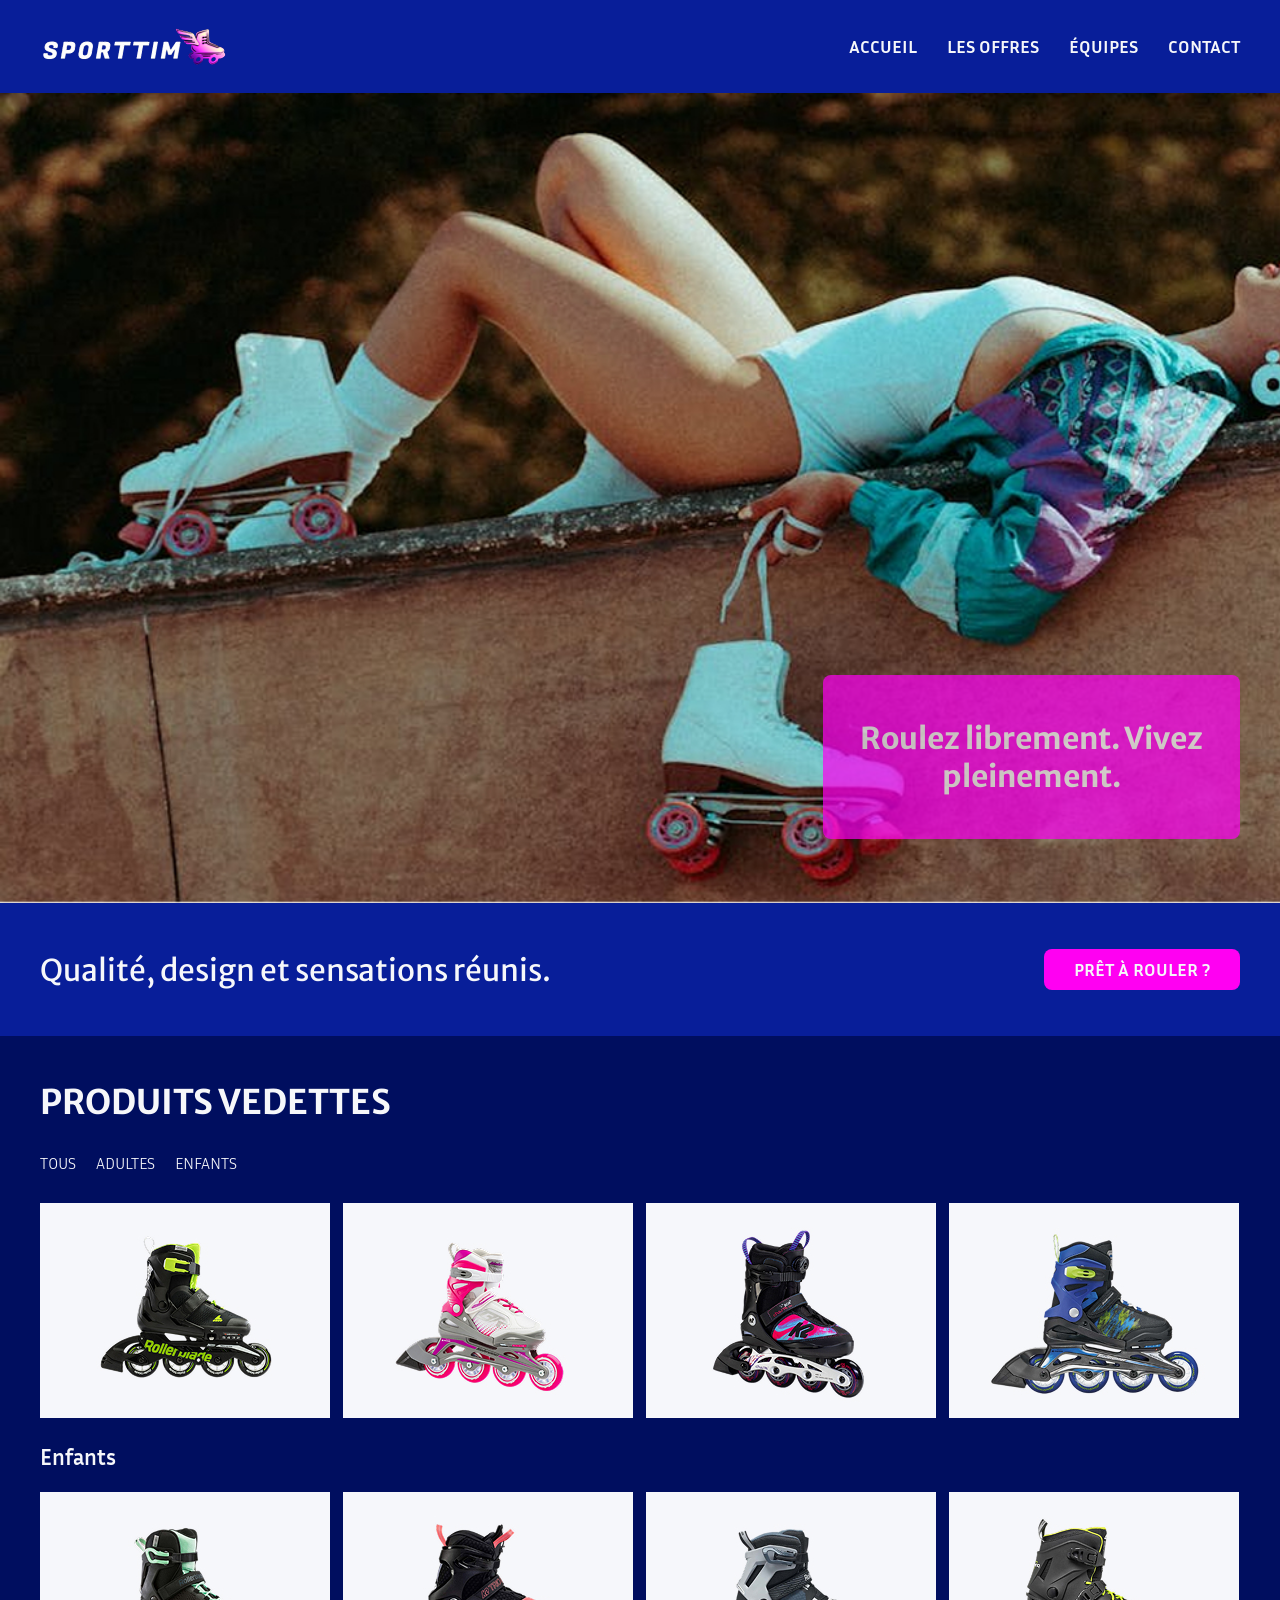
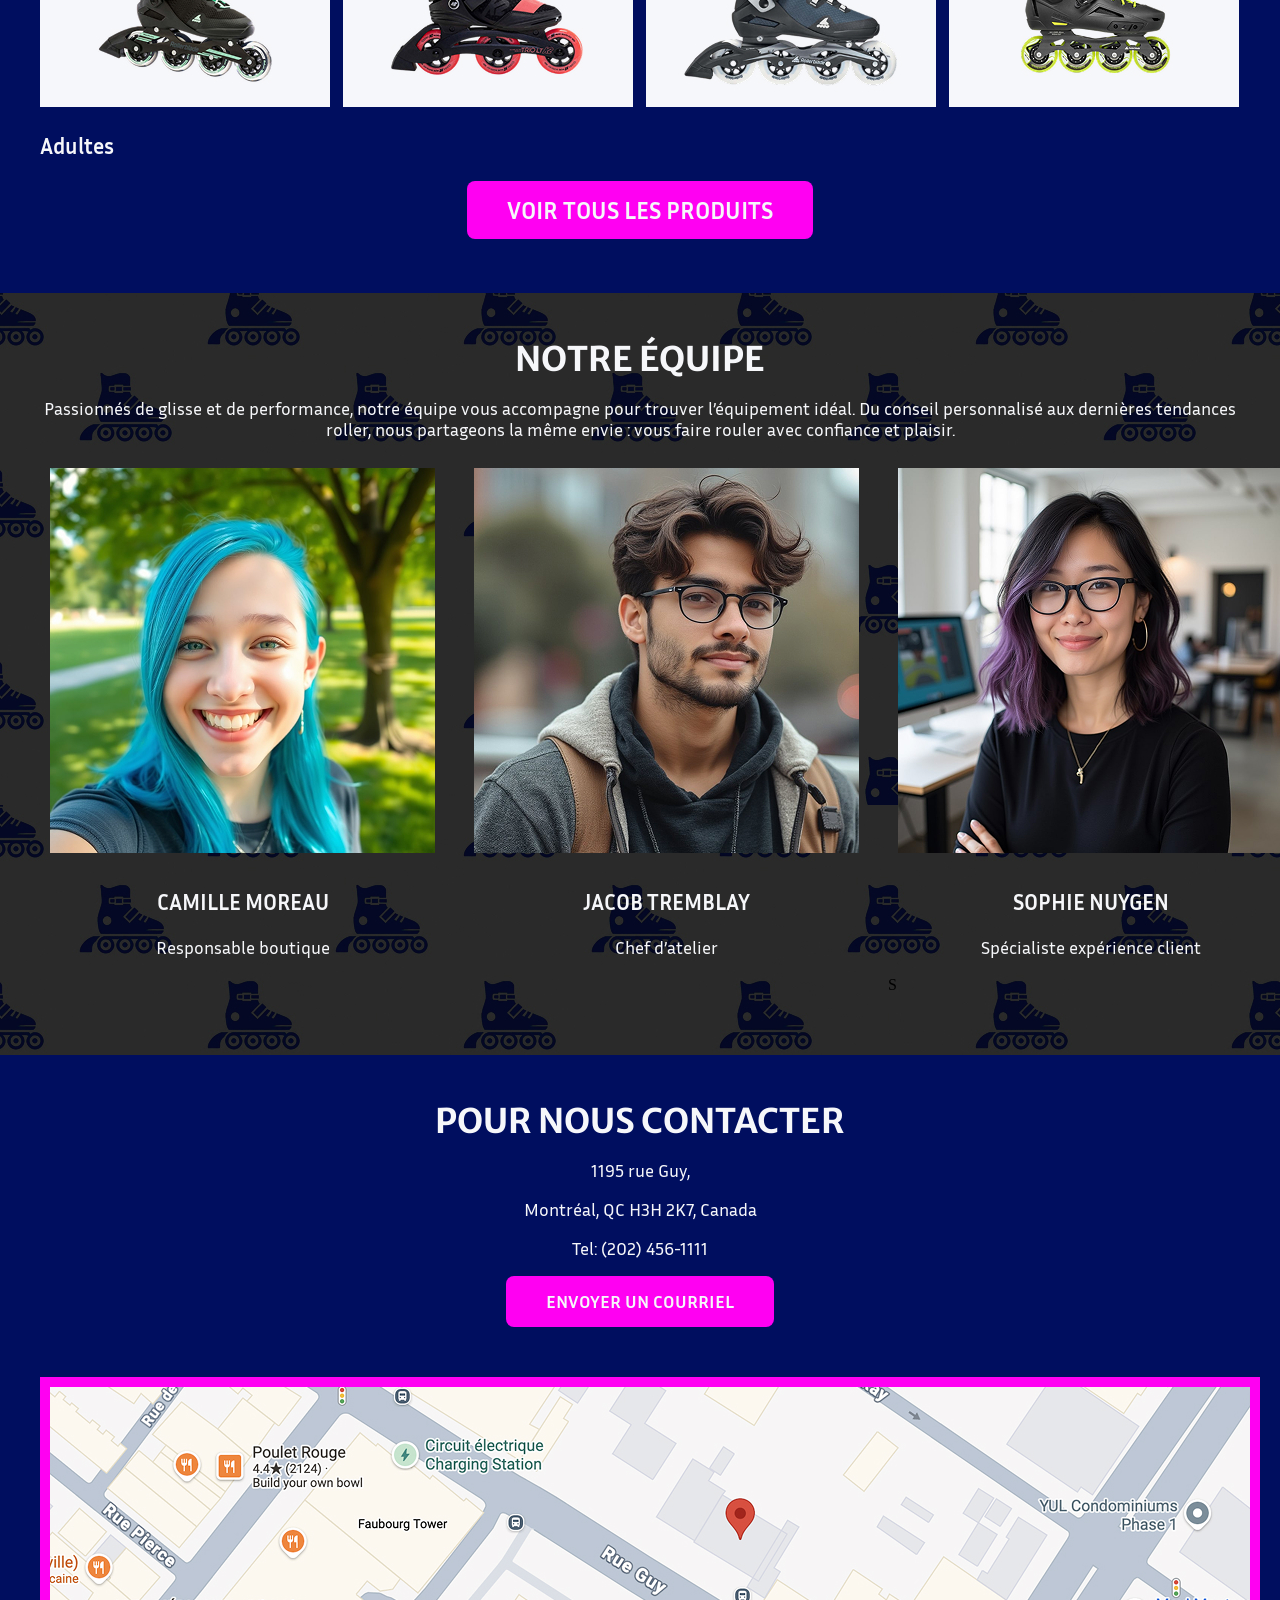
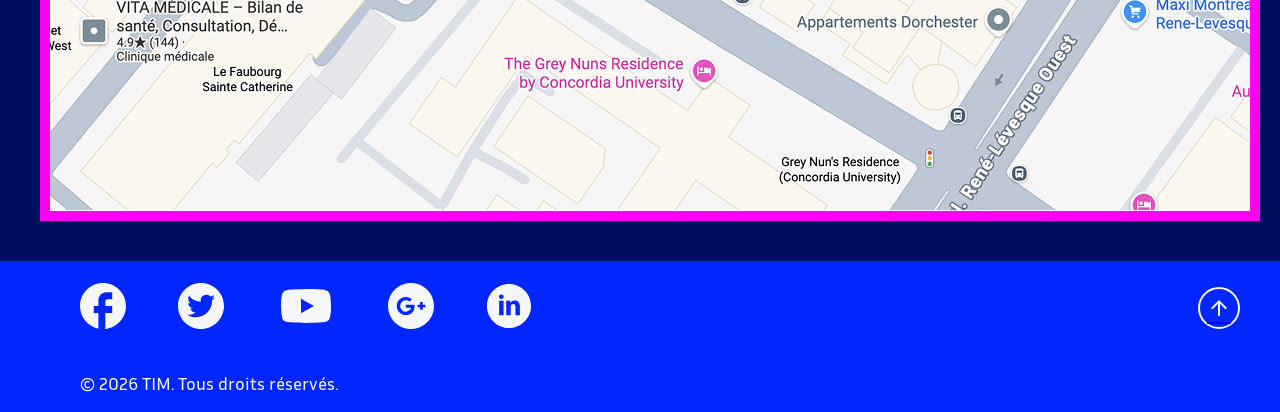
==== index.html @ 5bf5f582 "css presque fini part 2" ====
<!DOCTYPE html>
<html lang="fr">

<head>
    <meta charset="UTF-8">
    <meta name="viewport" content="width=device-width, initial-scale=1.0">
    <title>SportTim</title>
    <link rel="stylesheet" href="css/normalize.css">
    <link rel="preconnect" href="https://fonts.googleapis.com">
    <link rel="preconnect" href="https://fonts.gstatic.com" crossorigin>
    <link
        href="https://fonts.googleapis.com/css2?family=Inria+Sans:ital,wght@0,300;0,400;0,700;1,300;1,400;1,700&family=Merriweather+Sans:ital,wght@0,300..800;1,300..800&display=swap"
        rel="stylesheet">

    <link rel="stylesheet"
        href="https://fonts.googleapis.com/css2?family=Material+Symbols+Outlined:opsz,wght,FILL,GRAD@24,400,0,0" />
    <link rel="stylesheet" href="css/messtyles.css">
</head>

<body>
    <header class="header">
        <div class="wrapper">
            <img src="images/logo.png" alt="logo SportTim">
            <nav class="nav">
                <ul class="menu">
                    <li><a href="#">ACCUEIL</a></li>
                    <li><a href="#">LES OFFRES</a></li>
                    <li><a href="#">ÉQUIPES</a></li>
                    <li><a href="#">CONTACT</a></li>
                </ul>
            </nav>
        </div>
    </header>

    <section class="hero" id="haut">
        <div class="wrapper">
            <div class="boite">
                <h1>Roulez librement. Vivez pleinement.</h1>
            </div>
        </div>
    </section>

    <section class="accroche">
        <div class="wrapper">
            <p>Qualité, design et sensations réunis.</p>
            <a href="#" class="cta">Prêt à rouler ?</a>
        </div>
    </section>

    <section class="produits" id="produits">
        <div class="wrapper">
            <h2>Produits vedettes</h2>
            <div class="sections">
                <a href="#produits" class="section">TOUS</a>
                <a href="#adultes" class="section">ADULTES</a>
                <a href="#enfants" class="section">ENFANTS</a>
            </div>

            <div class="enfants" id="enfants">
                <article class="card"><img src="images/patin1.jpg" alt=""></article>
                <article class="card"><img src="images/patin2.jpg" alt=""></article>
                <article class="card"><img src="images/patin3.jpg" alt=""></article>
                <article class="card"><img src="images/patin4.jpg" alt=""></article>
            </div>
            <h3>Enfants</h3>
            <div class="adultes" id="adultes">
                <article class="card"><img src="images/patin5.jpg" alt=""></article>
                <article class="card"><img src="images/patin6.jpg" alt=""></article>
                <article class="card"><img src="images/patin7.jpg" alt=""></article>
                <article class="card"><img src="images/patin8.jpg" alt=""></article>
            </div>
            <h3>Adultes</h3>
            <div class="voir">
                <a href="#" class="cta">Voir tous les produits</a>
            </div>
        </div>
    </section>

    <section class="equipe">
        <div class="wrapper">
            <h2>NOTRE ÉQUIPE</h2>
            <p>Passionnés de glisse et de performance, notre équipe vous accompagne pour trouver l’équipement idéal. Du
                conseil personnalisé aux dernières tendances roller, nous partageons la même envie : vous faire rouler
                avec
                confiance et plaisir.</p>
            <div class="images">
                <article class="image"><img src="images/camille.jpg" alt="Image de Camille">
                    <h3>Camille Moreau</h3>
                    <p>Responsable boutique</p>
                </article>
                <article class="image"><img src="images/jacob.jpg" alt="Image Jacob">
                    <h3>JACOB TREMBLAY</h3>
                    <p>Chef d’atelier</p>
                </article>
                <article class="image"><img src="images/sophie.jpg" alt="image sophie">
                    <h3>SOPHIE NUYGEN</h3>
                    <p>Spécialiste expérience client</p>S
                </article>
            </div>
        </div>
    </section>

    <section class="contact">
        <div class="wrapper">
            <h2>POUR NOUS CONTACTER</h2>
            <p>1195 rue Guy,</p>
            <p>Montréal, QC H3H 2K7, Canada</p>
            <p>Tel: (202) 456-1111</p>
            <div class="courriel"><a href="#" class="cta">ENVOYER UN COURRIEL</a></div>
            <img src="images/map.jpg" alt="localisation du magasin">
        </div>
    </section>

    <footer class="footer">
        <div class="wrapper">
            <div class="contenu">
                <ul class="socials">
                    <li><a href=""><img src="images/facebook.svg" alt="Logo facebook"></a></li>
                    <li><a href=""><img src="images/twitter.svg" alt="Logo youtube"></a></li>
                    <li><a href=""><img src="images/youtube.svg" alt="Logo twitter"></a></li>
                    <li><a href=""><img src="images/google+.svg" alt="Logo google+"></a></li>
                    <li><a href=""><img src="images/linkedin.svg" alt="Logo linkedins"></a></li>
                </ul>
                <a href="#haut"><span class="material-symbols-outlined">
                        arrow_upward
                    </span></a>
            </div>
            <p>© 2026 TIM. Tous droits réservés.</p>
        </div>
    </footer>
</body>

</html>
---- css/messtyles.css ----
/*GÉNÉRIQUE*/
html {
    box-sizing: border-box;
}

*,
*:before,
*:after {
    box-sizing: inherit;
}

html {
    scroll-behavior: smooth;
}

/*BASE*/

.wrapper {
    max-width: 1200px;
    margin: 0 auto;
}

body {
    margin: 0px;
    padding: 0px;
}


/*ELEMENTS*/

h2 {
    font: bold 2.12rem "Merriweather Sans", sans-serif;
    font-optical-sizing: auto;
    text-transform: uppercase;
    color: #F6F7FA;
    margin: 0px;
}

.cta {
    background-color: #FF00F2;
    color: #F6F7FA;
    text-decoration: none;
    font: bold 1.12rem "Inria Sans", sans-serif;
    text-transform: uppercase;

}

.cta:hover {
    background-color: #F6F7FA;
    color: #FF00F2;

}

/*SECTIONS*/

/*Header*/

.header {
    background-color: #081E99;
    padding: 20px 0;
}

.header .wrapper {
    display: flex;
    align-items: center;
    justify-content: space-between;
}


.menu {
    display: flex;
    list-style: none;
    justify-content: center;
    align-items: center;
    gap: 30px;
}

.menu a {
    text-decoration: none;
    color: #F6F7FA;
    font: bold 1.12rem "Inria Sans", sans-serif;
}

.menu a:hover {
    color: #FF00F2;
}


/*Hero*/

.hero {
    height: 810px;
    background: url(../images/hero.jpg) no-repeat;
    background-size: cover;
    margin: 0;
}

.hero .wrapper {
    height: 810px;
    display: flex;
    justify-content: flex-end;
    align-items: flex-end;
}

.boite {
    background-color: #FF00F2;
    opacity: 70%;
    width: 417px;
    height: 164px;
    border-radius: 8px;
    display: flex;
    align-items: center;
    justify-content: center;
    text-align: center;
    margin-bottom: 64px;
}

.boite h1 {
    color: #F6F7FA;
    font: bold 1.88rem "Merriweather Sans", sans-serif;

}

/*accroche*/

.accroche {
    background-color: #081E99;
    height: 132.47px;
}

.accroche .wrapper {
    height: 132.47px;
    display: flex;
    justify-content: space-between;
    align-items: center;
}

.accroche p {
    margin: 0;
    font: normal 1.88rem "Merriweather Sans", sans-serif;
    color: #F6F7FA;
}

.accroche .cta {
    padding: 10px 30px;
    border-radius: 8px;
}


/*Produits*/

.produits {
    background-color: #000E5F;
    height: 857px;
}

.produits h2 {
    padding-top: 45px;
    padding-bottom: 30px;
}

.enfants {
    display: flex;
    gap: 13px;
}

.adultes {
    display: flex;
    gap: 13px;
}

.produits h3 {
    font: bold 1.37rem "Inria Sans", sans-serif;
    color: #F6F7FA;
}

.produits .cta {
    font-size: 1.5rem;
    padding: 15px 40px;
    border-radius: 8px;
}

.voir {
    display: flex;
    align-items: center;
    justify-content: center;
}

.section {
    text-decoration: none;
    font: lighter 1rem "Inria Sans", sans-serif;
    color: #F6F7FA;
}

.section:hover {
    color: #FF00F2;
}

.sections{
    padding-bottom: 30px;
    display: flex;
    gap: 20px;
}

/*Équipe*/

.equipe {
    height: 762px;
    background: url(../images/equipe.jpg) no-repeat;
    background-size: cover;
}

.equipe h2 {
    text-align: center;
    padding-top: 45px;
}

.equipe p {
    font: normal 1.12rem "Inria Sans", sans-serif;
    color: #F6F7FA;
    text-align: center;
}


.images {
    display: flex;
    gap: 19px;
}

.images img {
    border: solid 10px transparent;
}

.images img:hover {
    border: solid 10px #FF00F2;
}

.equipe h3 {
    font: bold 1.37rem "Inria Sans", sans-serif;
    text-transform: uppercase;
    color: #F6F7FA;
    text-align: center;
}


/*Contact*/
.contact {
    background-color: #000E5F;
    height: 806.33px;
}

.contact h2 {
    text-align: center;
    padding-top: 45px;
}

.contact p {
    text-align: center;
    font: normal 1.12rem "Inria Sans", sans-serif;
    color: #F6F7FA;
}

.contact .cta {
    padding: 15px 40px;
    border-radius: 8px;
    margin-bottom: 50px;
}

.courriel {
    display: flex;
    justify-content: center;
}

.contact img {
    border: solid 10px #FF00F2;
}

/*Footer*/

.footer {
    background-color: #0026FF;
}

.footer .socials {
    display: flex;
    justify-content: flex-start;
    align-items: center;
    gap: 52px;
    list-style: none;
}

.contenu {
    display: flex;
    justify-content: space-between;
    align-items: center;
}

.contenu span {
    width: 42px;
    height: 42px;
    border: solid 2px #F6F7FA;
    border-radius: 100%;
    display: flex;
    align-self: center;
    justify-content: center;
    align-items: center;
    color: #F6F7FA;

}

.contenu span:hover {
    color: #FF00F2;
    border: solid 2px #FF00F2;
}

.footer .wrapper {
    display: flex;
    flex-direction: column;
}

.footer p {
    font: normal 1.12rem "Inria Sans", sans-serif;
    color: #F6F7FA;
    padding-left: 40px;
}
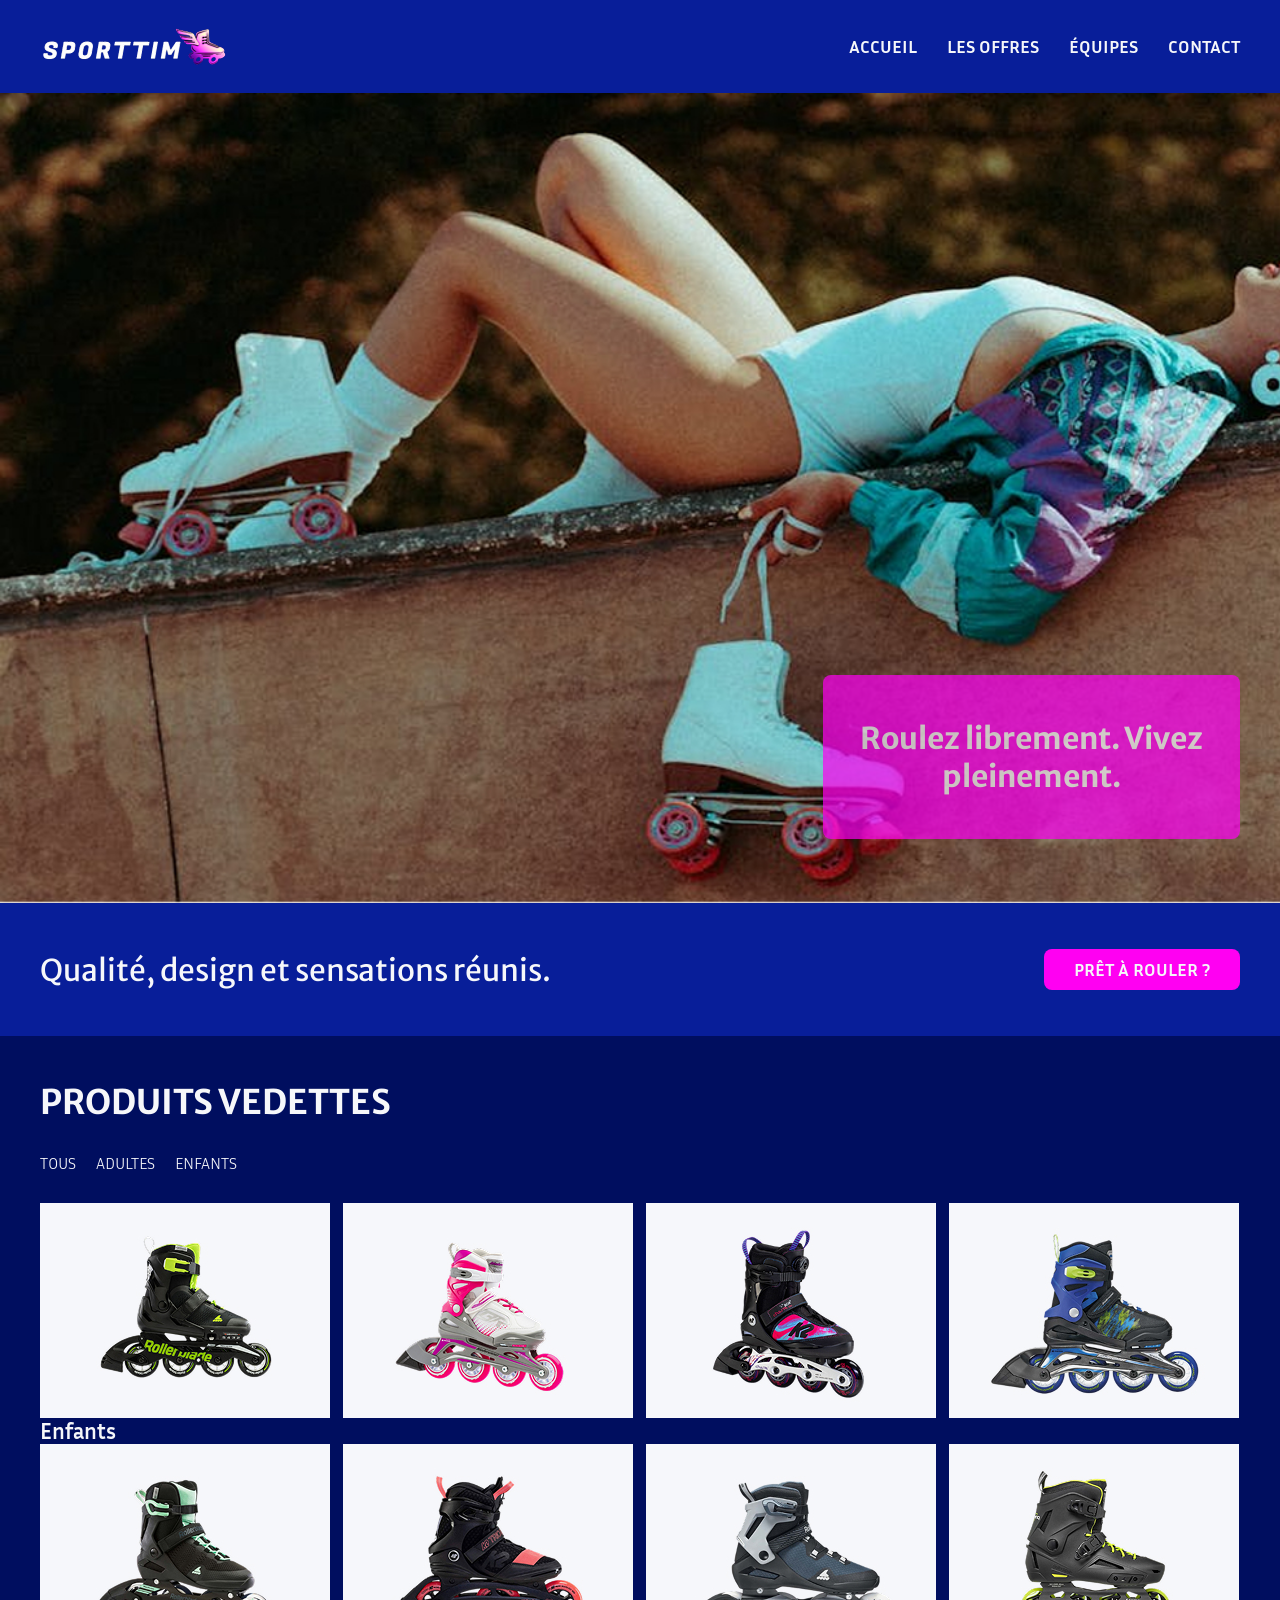
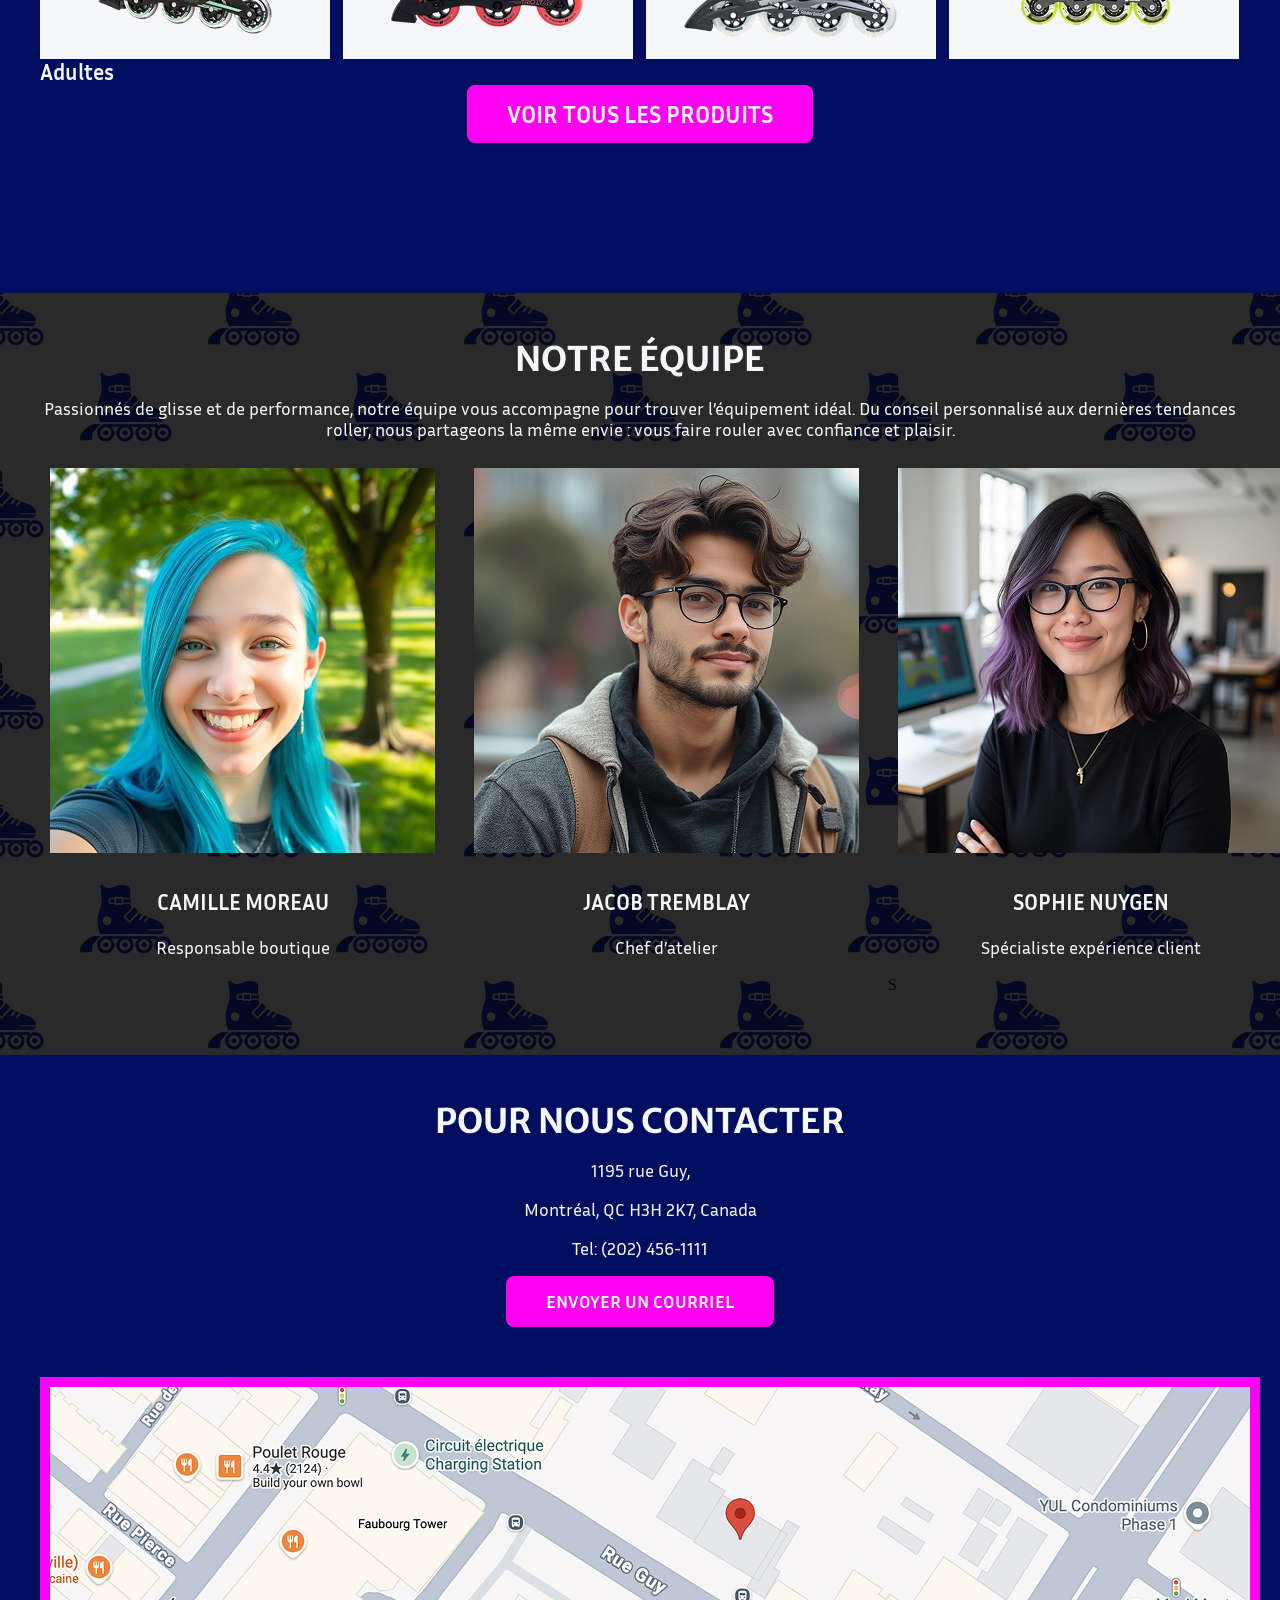
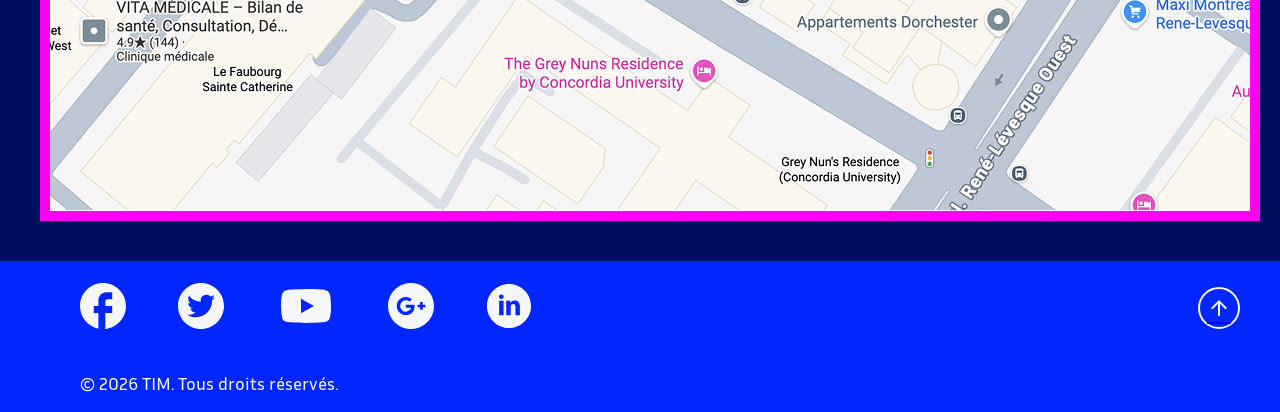
==== commit bdf0b99d: "hover cards" ====
--- a/index.html
+++ b/index.html
@@ -57,17 +57,74 @@
             </div>
 
             <div class="enfants" id="enfants">
-                <article class="card"><img src="images/patin1.jpg" alt=""></article>
-                <article class="card"><img src="images/patin2.jpg" alt=""></article>
-                <article class="card"><img src="images/patin3.jpg" alt=""></article>
-                <article class="card"><img src="images/patin4.jpg" alt=""></article>
+                <a href="ficheproduit.html">
+                    <article class="card"><img src="images/patin1.jpg" alt="">
+                        <div class="card-content">
+                            <h3>Microblade - Junior</h3>
+                            <p> Des rollers junior confortables et stables.</p>
+                            <p>199,99 $</p>
+                        </div>
+                    </article>
+                </a>
+                <article class="card"><a href="ficheproduit.html"><img src="images/patin2.jpg" alt="">
+                        <div class="card-content">
+                            <h3>Phoenix - Junior</h3>
+                            <p> Des rollers colorés et légers.</p>
+                            <p>99,99 $</p>
+                        </div>
+                    </a>
+                </article>
+                <article class="card"><a href="ficheproduit.html"><img src="images/patin3.jpg" alt="">
+                        <div class="card-content">
+                            <h3>Charm BOA - Junior</h3>
+                            <p> Des rollers confortables et faciles à ajuster.</p>
+                            <p>199,99 $</p>
+                        </div>
+                    </a>
+                </article>
+                <article class="card"><img src="images/patin4.jpg" alt=""><a href="ficheproduit.html">
+                        <div class="card-content">
+                            <h3>Phoenix - Junior</h3>
+                            <p> Des rollers robustes et amusants.</p>
+                            <p>99,99 $</p>
+                        </div>
+                    </a>
+                </article>
             </div>
             <h3>Enfants</h3>
             <div class="adultes" id="adultes">
-                <article class="card"><img src="images/patin5.jpg" alt=""></article>
-                <article class="card"><img src="images/patin6.jpg" alt=""></article>
-                <article class="card"><img src="images/patin7.jpg" alt=""></article>
-                <article class="card"><img src="images/patin8.jpg" alt=""></article>
+                <article class="card"><a href="ficheproduit.html"><img src="images/patin5.jpg" alt="">
+                        <div class="card-content">
+                            <h3>Spark 84 - Femme</h3>
+                            <p> Équilibre entre confort et performance.</p>
+                            <p>174,99$</p>
+                        </div>
+                    </a>
+                </article>
+                <article class="card"><a href="ficheproduit.html"><img src="images/patin6.jpg" alt="">
+                        <div class="card-content">
+                            <h3>Trio LT 100 - Femme</h3>
+                            <p>Des rollers fitness performants.</p>
+                            <p>279,99 $</p>
+                        </div>
+                    </a>
+                </article>
+                <article class="card"><a href="ficheproduit.html"><img src="images/patin7.jpg" alt="">
+                        <div class="card-content">
+                            <h3>Macroblade 90 - Homme</h3>
+                            <p>Idéals pour le fitness et les longues sorties.</p>
+                            <p>229,99 $</p>
+                        </div>
+                    </a>
+                </article>
+                <article class="card"><a href="ficheproduit.html"><img src="images/patin8.jpg" alt="">
+                        <div class="card-content">
+                            <h3>Lightning 80 - Homme</h3>
+                            <p>Des rollers urbains réactifs et confortables.</p>
+                            <p>269,99 $</p>
+                        </div>
+                    </a>
+                </article>
             </div>
             <h3>Adultes</h3>
             <div class="voir">
--- a/css/messtyles.css
+++ b/css/messtyles.css
@@ -172,6 +172,7 @@
 .produits h3 {
     font: bold 1.37rem "Inria Sans", sans-serif;
     color: #F6F7FA;
+    margin: 0;
 }
 
 .produits .cta {
@@ -202,6 +203,47 @@
     gap: 20px;
 }
 
+.card{
+    position: relative;
+    overflow: hidden;
+
+}
+.card-content p {
+    color: #F6F7FA;
+    font: normal 0.87rem "Inria Sans", sans-serif;
+    margin: 0;
+
+}
+
+.card img {
+    display: block;
+}
+
+.card:hover .card-content{
+    transform: translateY(0%);
+}
+
+.card-content{
+    text-align: center;
+    position: absolute;
+    top: 0;
+    left: 0;
+    background-color: rgba(0, 0, 0, 0.8);    
+    width: 100%;
+    height: 100%;
+    display: flex;
+    flex-direction: column;
+    align-items: center;
+    justify-content: center;
+    gap: 5px;
+
+    transition: all .4s ease-out;
+
+    transform: translateY(100%);
+}
+
+
+
 /*Équipe*/
 
 .equipe {
@@ -288,6 +330,7 @@
     gap: 52px;
     list-style: none;
 }
+
 
 .contenu {
     display: flex;
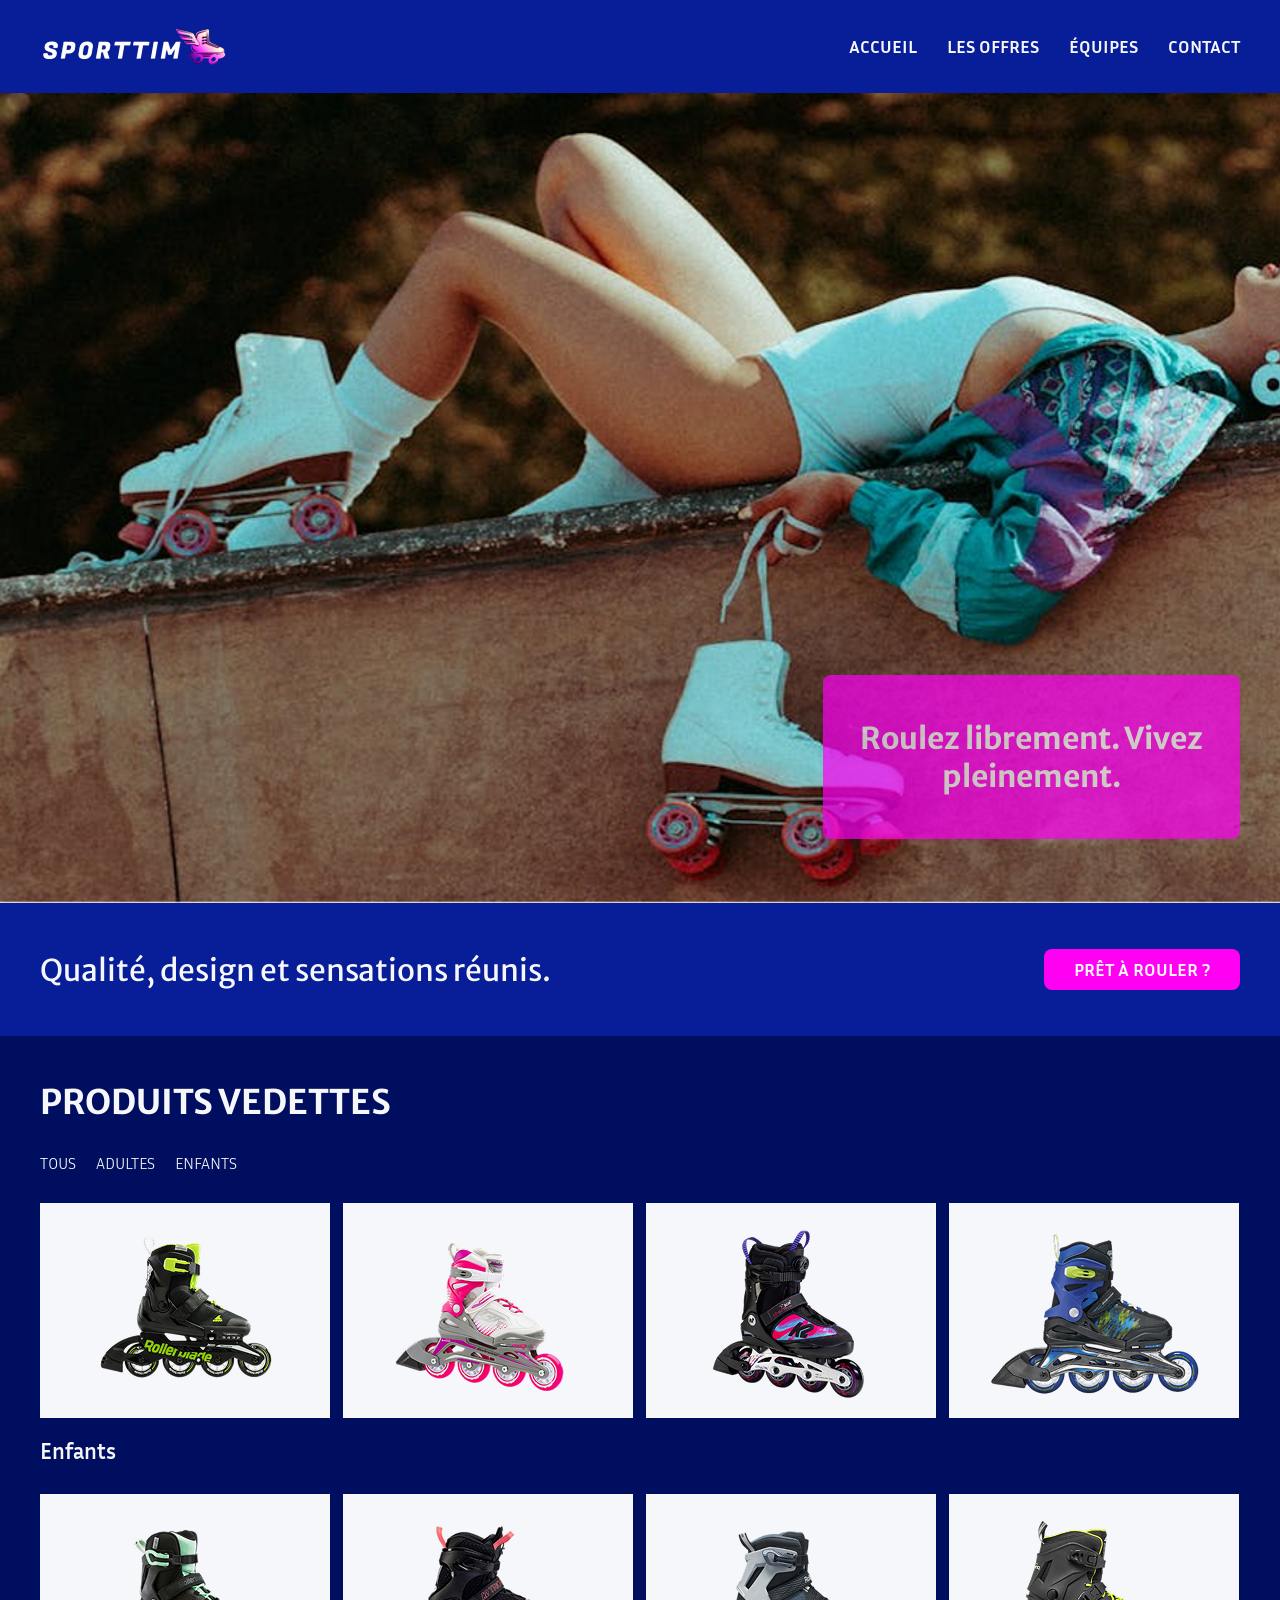
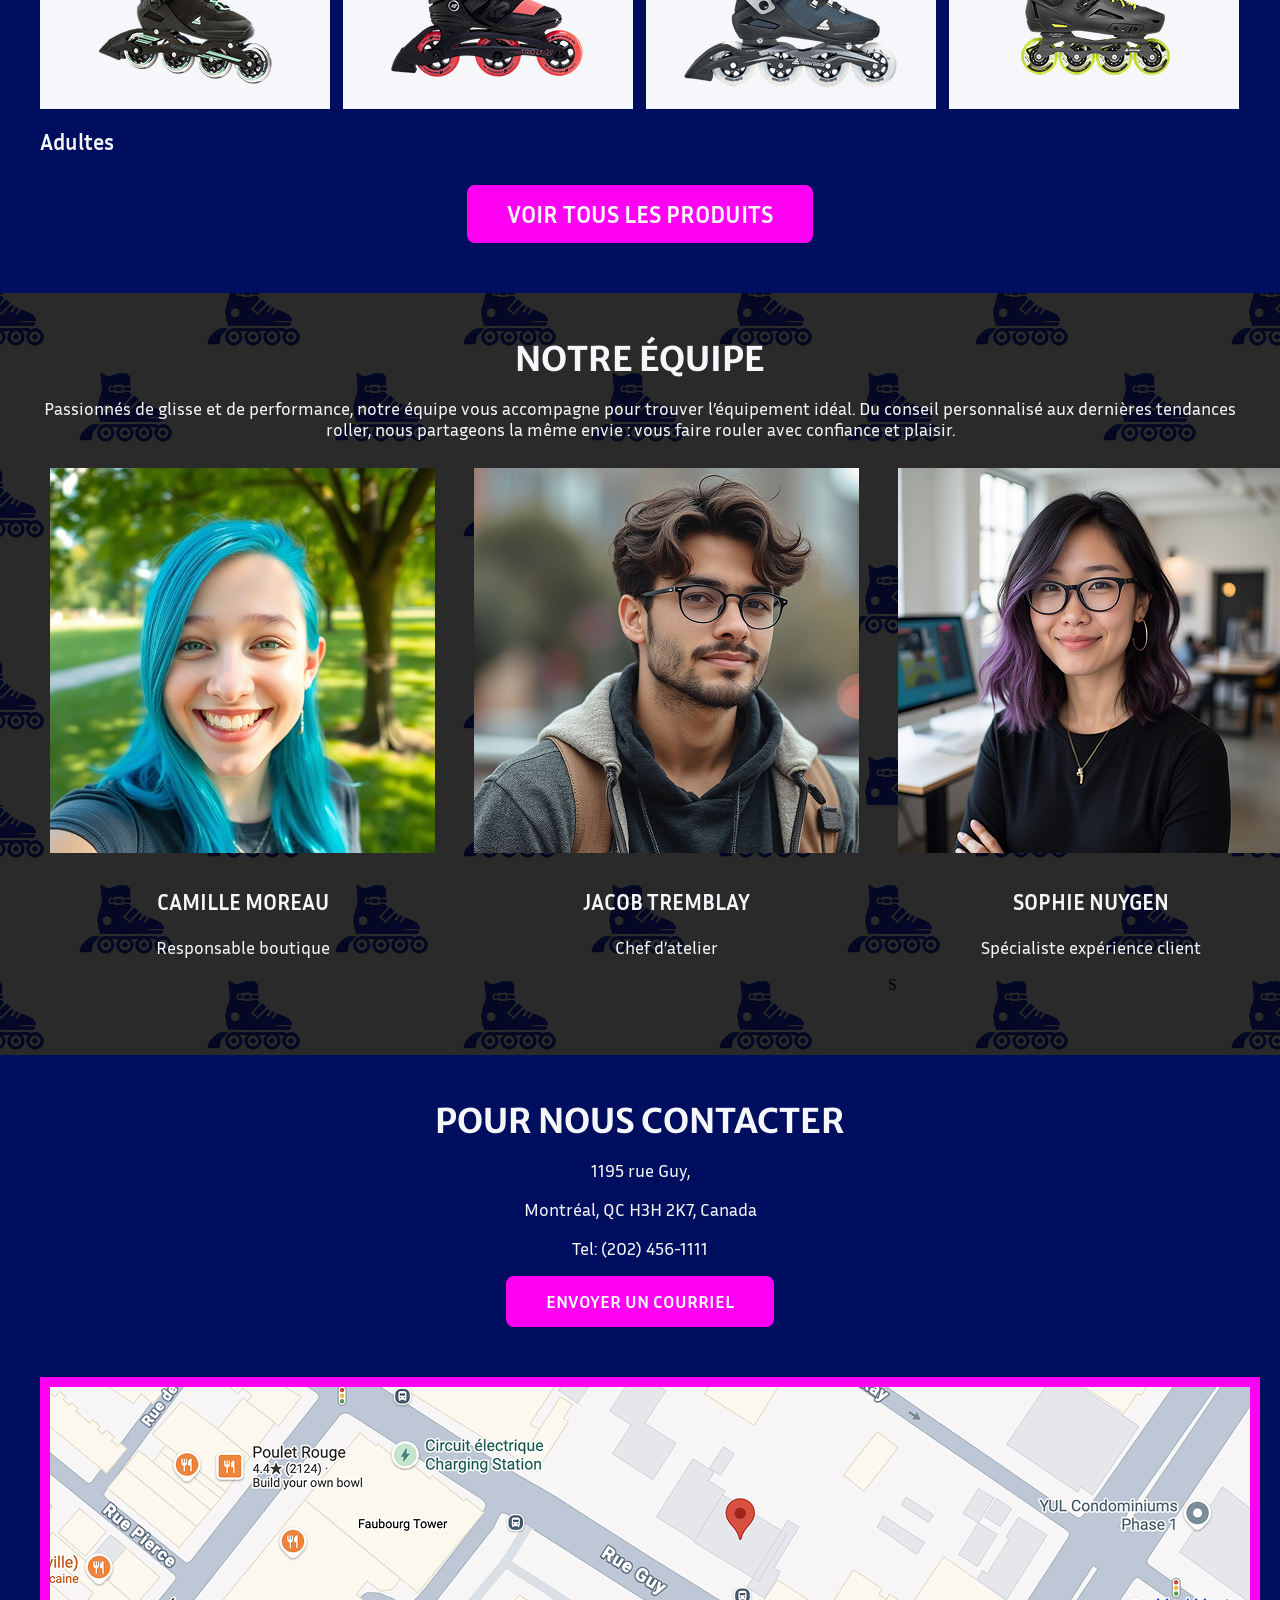
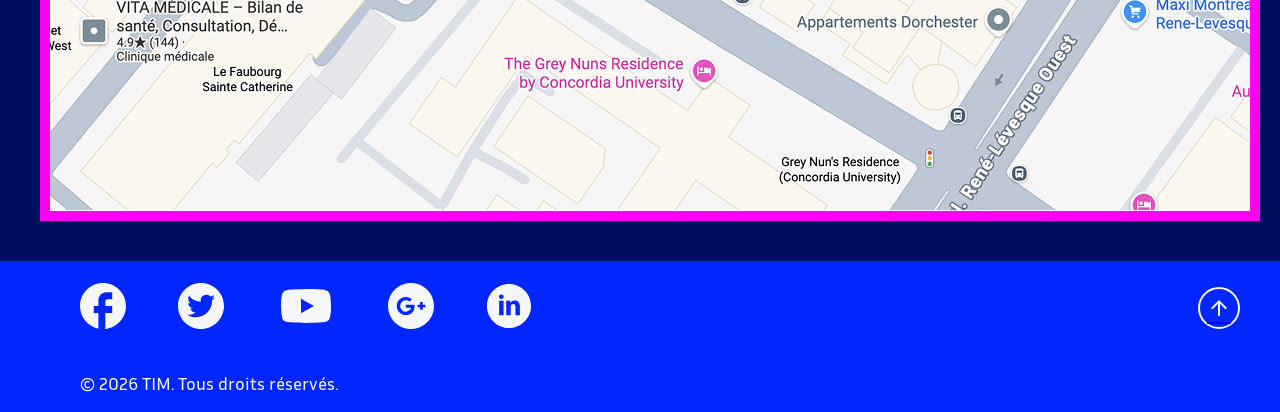
==== commit 901df76d: "liens et ajustement" ====
--- a/index.html
+++ b/index.html
@@ -18,21 +18,21 @@
 </head>
 
 <body>
-    <header class="header">
+    <header class="header"id="haut">
         <div class="wrapper">
             <img src="images/logo.png" alt="logo SportTim">
             <nav class="nav">
                 <ul class="menu">
-                    <li><a href="#">ACCUEIL</a></li>
-                    <li><a href="#">LES OFFRES</a></li>
-                    <li><a href="#">ÉQUIPES</a></li>
-                    <li><a href="#">CONTACT</a></li>
+                    <li><a href="#accueil">ACCUEIL</a></li>
+                    <li><a href="#produits">LES OFFRES</a></li>
+                    <li><a href="#equipe">ÉQUIPES</a></li>
+                    <li><a href="#contact">CONTACT</a></li>
                 </ul>
             </nav>
         </div>
     </header>
 
-    <section class="hero" id="haut">
+    <section class="hero" id="accueil">
         <div class="wrapper">
             <div class="boite">
                 <h1>Roulez librement. Vivez pleinement.</h1>
@@ -43,7 +43,7 @@
     <section class="accroche">
         <div class="wrapper">
             <p>Qualité, design et sensations réunis.</p>
-            <a href="#" class="cta">Prêt à rouler ?</a>
+            <a href="#produits" class="cta">Prêt à rouler ?</a>
         </div>
     </section>
 
@@ -128,12 +128,12 @@
             </div>
             <h3>Adultes</h3>
             <div class="voir">
-                <a href="#" class="cta">Voir tous les produits</a>
+                <a href="produits.html" class="cta">Voir tous les produits</a>
             </div>
         </div>
     </section>
 
-    <section class="equipe">
+    <section class="equipe" id="equipe">
         <div class="wrapper">
             <h2>NOTRE ÉQUIPE</h2>
             <p>Passionnés de glisse et de performance, notre équipe vous accompagne pour trouver l’équipement idéal. Du
@@ -157,7 +157,7 @@
         </div>
     </section>
 
-    <section class="contact">
+    <section class="contact" id="contact">
         <div class="wrapper">
             <h2>POUR NOUS CONTACTER</h2>
             <p>1195 rue Guy,</p>
--- a/css/messtyles.css
+++ b/css/messtyles.css
@@ -172,6 +172,8 @@
 .produits h3 {
     font: bold 1.37rem "Inria Sans", sans-serif;
     color: #F6F7FA;
+    padding-top: 20px;
+    padding-bottom: 30px;
     margin: 0;
 }
 
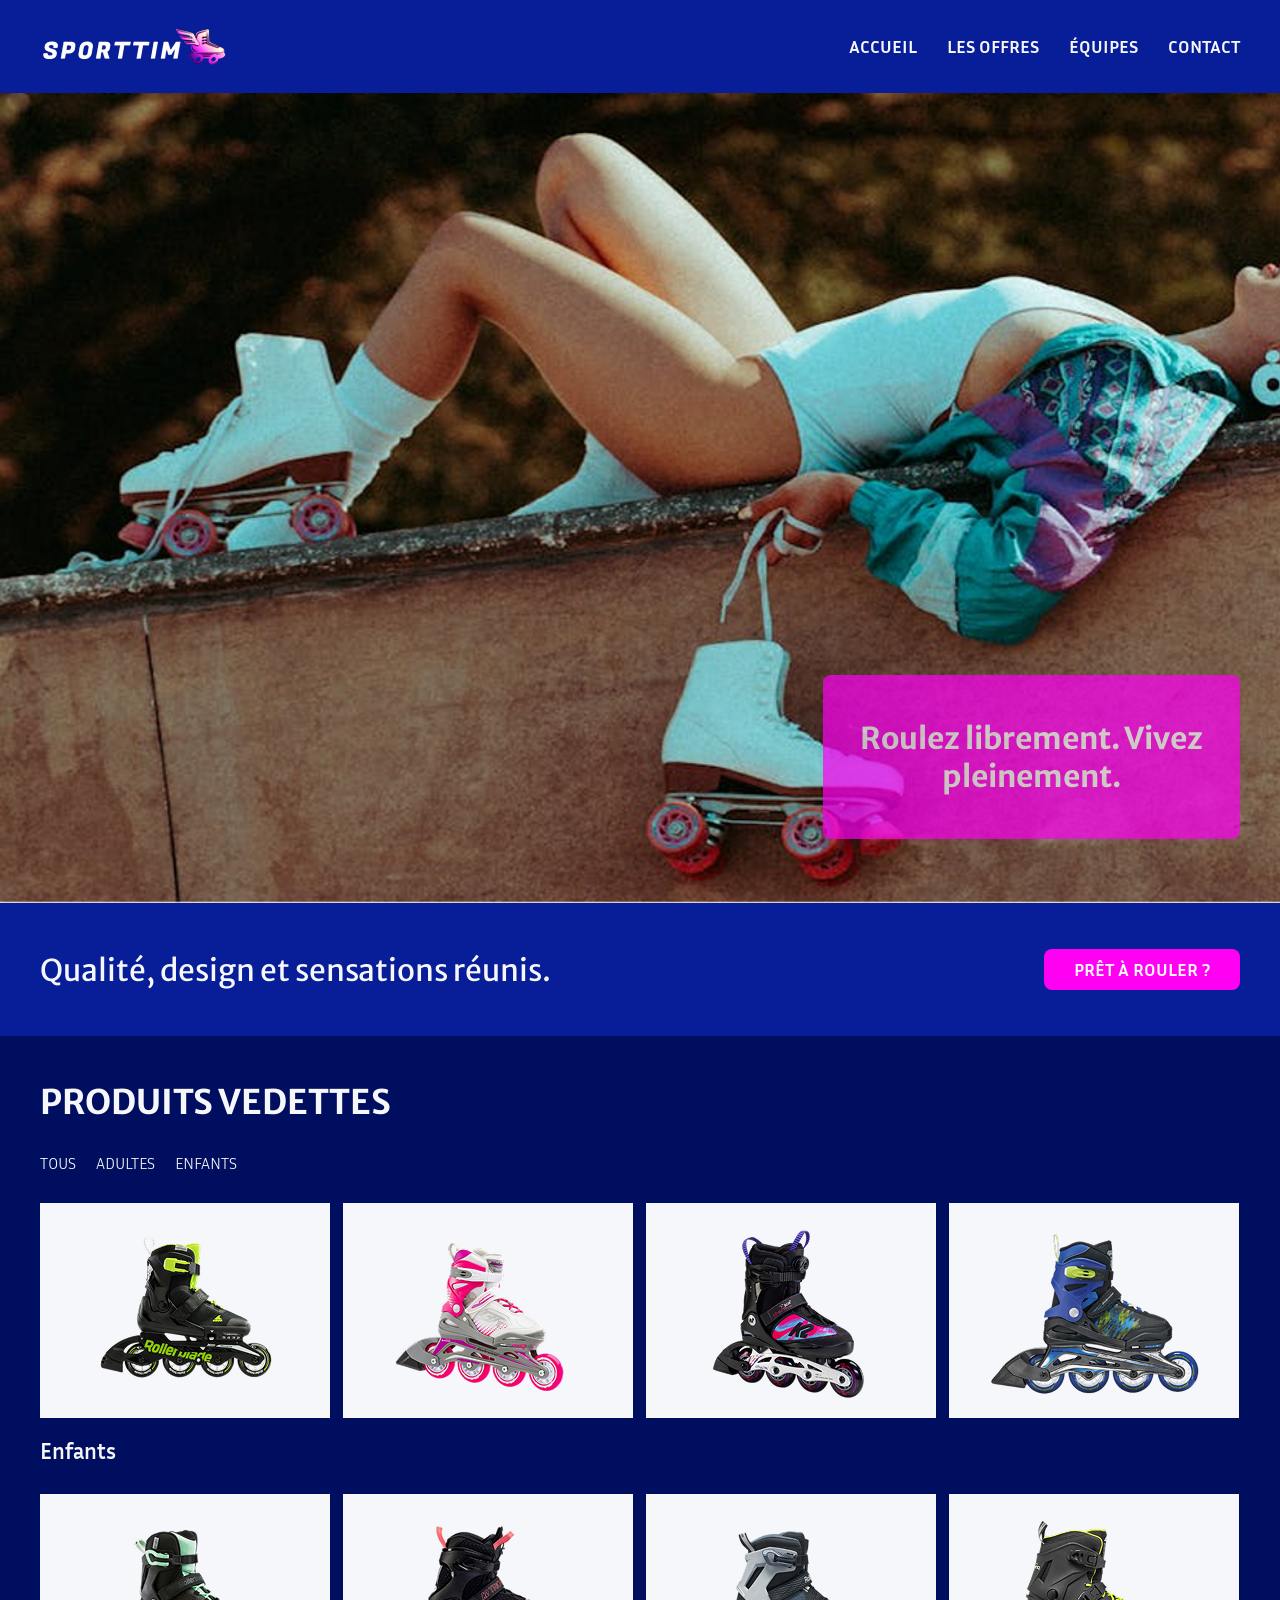
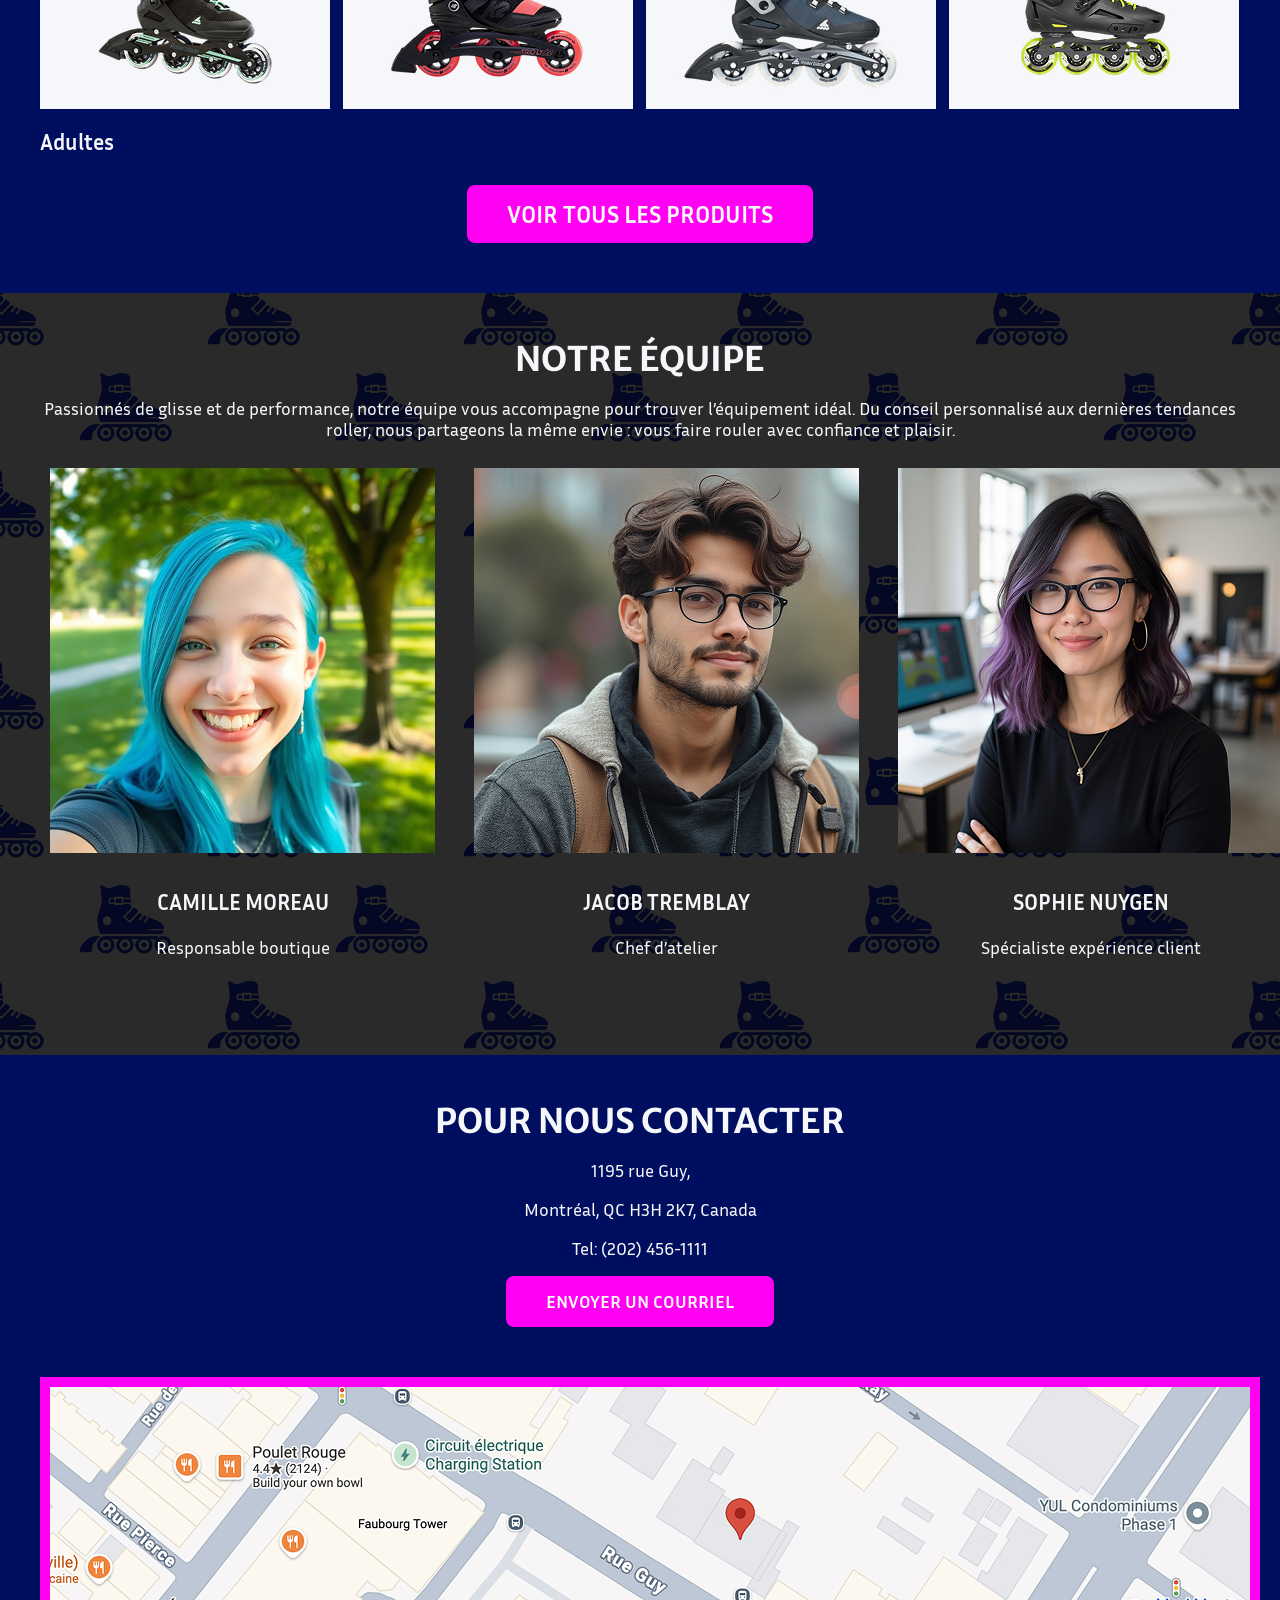
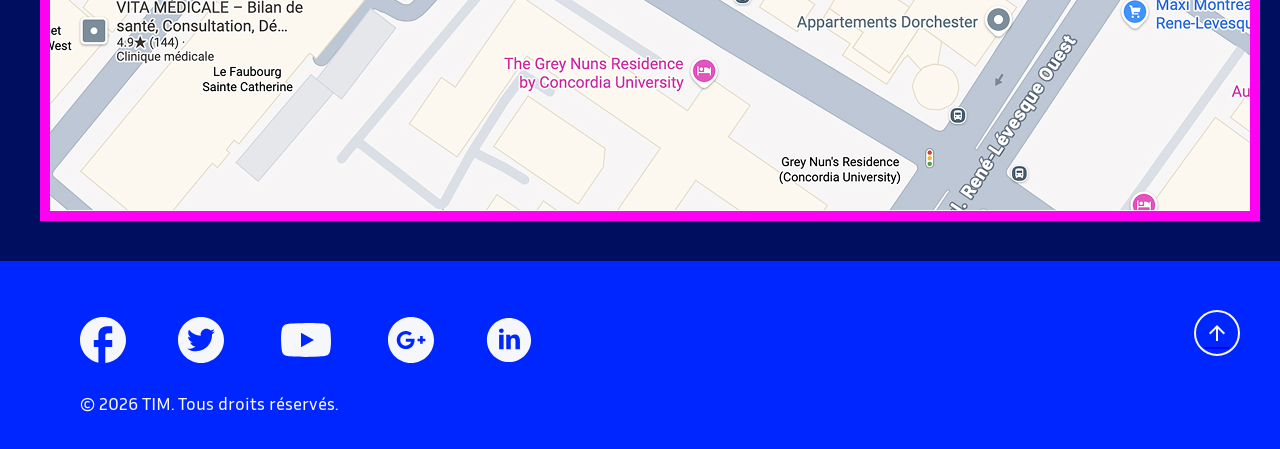
==== commit 5fc0ce42: "produits" ====
--- a/index.html
+++ b/index.html
@@ -18,7 +18,7 @@
 </head>
 
 <body>
-    <header class="header"id="haut">
+    <header class="header" id="haut">
         <div class="wrapper">
             <img src="images/logo.png" alt="logo SportTim">
             <nav class="nav">
@@ -151,7 +151,7 @@
                 </article>
                 <article class="image"><img src="images/sophie.jpg" alt="image sophie">
                     <h3>SOPHIE NUYGEN</h3>
-                    <p>Spécialiste expérience client</p>S
+                    <p>Spécialiste expérience client</p>
                 </article>
             </div>
         </div>
@@ -172,11 +172,14 @@
         <div class="wrapper">
             <div class="contenu">
                 <ul class="socials">
-                    <li><a href=""><img src="images/facebook.svg" alt="Logo facebook"></a></li>
-                    <li><a href=""><img src="images/twitter.svg" alt="Logo youtube"></a></li>
-                    <li><a href=""><img src="images/youtube.svg" alt="Logo twitter"></a></li>
-                    <li><a href=""><img src="images/google+.svg" alt="Logo google+"></a></li>
-                    <li><a href=""><img src="images/linkedin.svg" alt="Logo linkedins"></a></li>
+                    <li><a href="https://www.facebook.com/"><img src="images/facebook.svg" alt="Logo facebook"></a></li>
+                    <li><a href="https://x.com/"><img src="images/twitter.svg" alt="Logo youtube"></a></li>
+                    <li><a href="https://www.youtube.com/"><img src="images/youtube.svg" alt="Logo twitter"></a></li>
+                    <li><a href="https://workspace.google.com/products/chat/"><img src="images/google+.svg"
+                                alt="Logo google+"></a></li>
+                    <li><a
+                            href="https://www.linkedin.com/"><img
+                                src="images/linkedin.svg" alt="Logo linkedins"></a></li>
                 </ul>
                 <a href="#haut"><span class="material-symbols-outlined">
                         arrow_upward
--- a/css/messtyles.css
+++ b/css/messtyles.css
@@ -199,17 +199,18 @@
     color: #FF00F2;
 }
 
-.sections{
+.sections {
     padding-bottom: 30px;
     display: flex;
     gap: 20px;
 }
 
-.card{
+.card {
     position: relative;
     overflow: hidden;
 
 }
+
 .card-content p {
     color: #F6F7FA;
     font: normal 0.87rem "Inria Sans", sans-serif;
@@ -221,16 +222,16 @@
     display: block;
 }
 
-.card:hover .card-content{
+.card:hover .card-content {
     transform: translateY(0%);
 }
 
-.card-content{
+.card-content {
     text-align: center;
     position: absolute;
     top: 0;
     left: 0;
-    background-color: rgba(0, 0, 0, 0.8);    
+    background-color: rgba(0, 0, 0, 0.8);
     width: 100%;
     height: 100%;
     display: flex;
@@ -323,6 +324,7 @@
 
 .footer {
     background-color: #0026FF;
+    height: 188px;
 }
 
 .footer .socials {
@@ -331,6 +333,8 @@
     align-items: center;
     gap: 52px;
     list-style: none;
+    margin-top: 50px;
+    margin-bottom: 2px;
 }
 
 
@@ -341,8 +345,8 @@
 }
 
 .contenu span {
-    width: 42px;
-    height: 42px;
+    width: 46px;
+    height: 46px;
     border: solid 2px #F6F7FA;
     border-radius: 100%;
     display: flex;
@@ -350,6 +354,7 @@
     justify-content: center;
     align-items: center;
     color: #F6F7FA;
+    margin-top: 30px;
 
 }
 
@@ -367,4 +372,63 @@
     font: normal 1.12rem "Inria Sans", sans-serif;
     color: #F6F7FA;
     padding-left: 40px;
+    margin-bottom: 20px;
+}
+
+
+/*produit-vedette*/
+
+.produit-vedette {
+    padding: 70px 0;
+    background-color: #0026FF;
+}
+
+.produit-vedette .wrapper {
+    display: flex;
+    justify-content: center;
+    align-items: center;
+    gap: 20px;
+}
+
+.produit-vedette img {
+    width: 510px;
+    height: 330.67px;
+    border: solid 10px #FF00F2;
+}
+
+.vedette-contenu{
+    padding-left: 40px;
+}
+.vedette-contenu p {
+    font: normal 1.12rem "Inria Sans", sans-serif;
+    color: #F6F7FA;
+}
+
+.vedette-contenu h1 {
+    font: bold 2.12rem "Merriweather Sans", sans-serif;
+    text-transform: uppercase;
+    color: #F6F7FA;
+}
+
+/*produits2 */
+
+.first-row {
+    display: flex;
+    gap: 30px;
+    justify-content: center;
+    align-items: center;
+    padding: 60px;
+}
+
+.second-row {
+    display: flex;
+    gap: 30px;
+    justify-content: center;
+    align-items: center;
+    padding-bottom: 60px;
+
+}
+
+.produits2 {
+    background-color: #000E5F;
 }
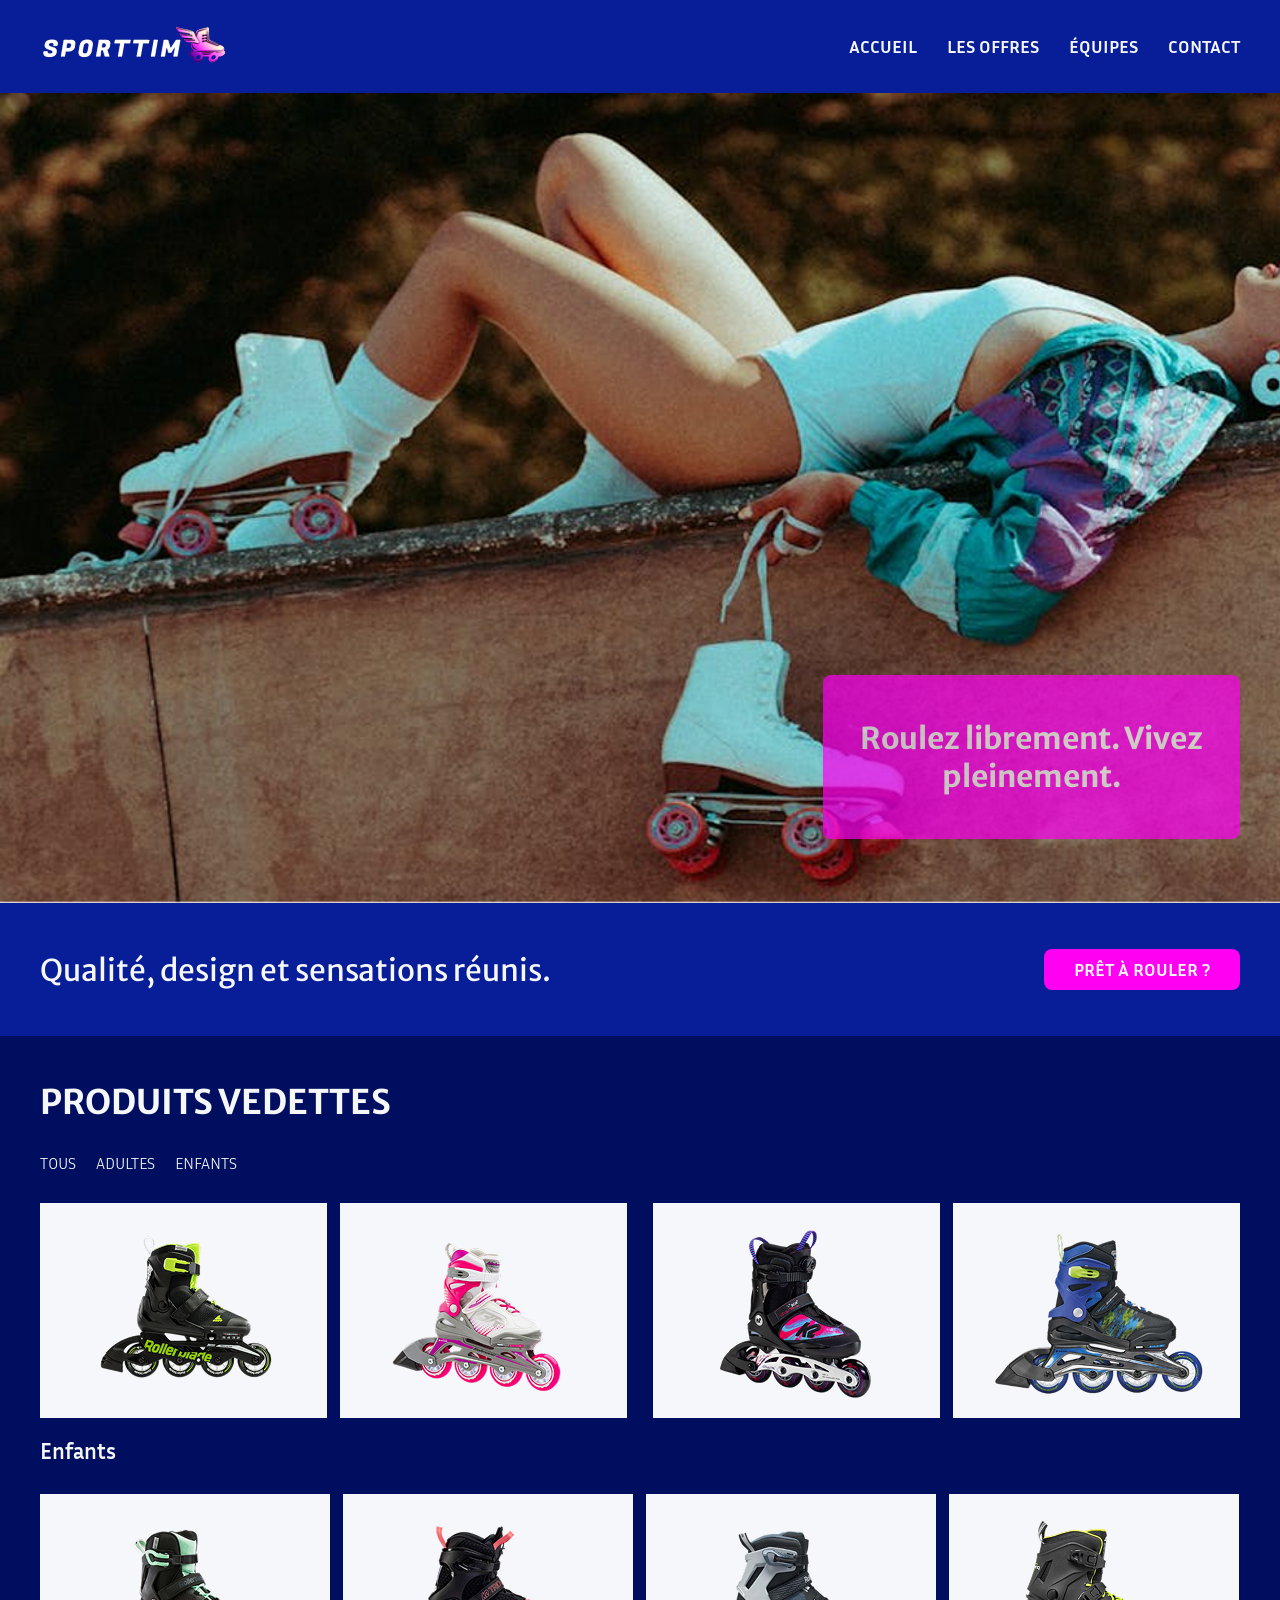
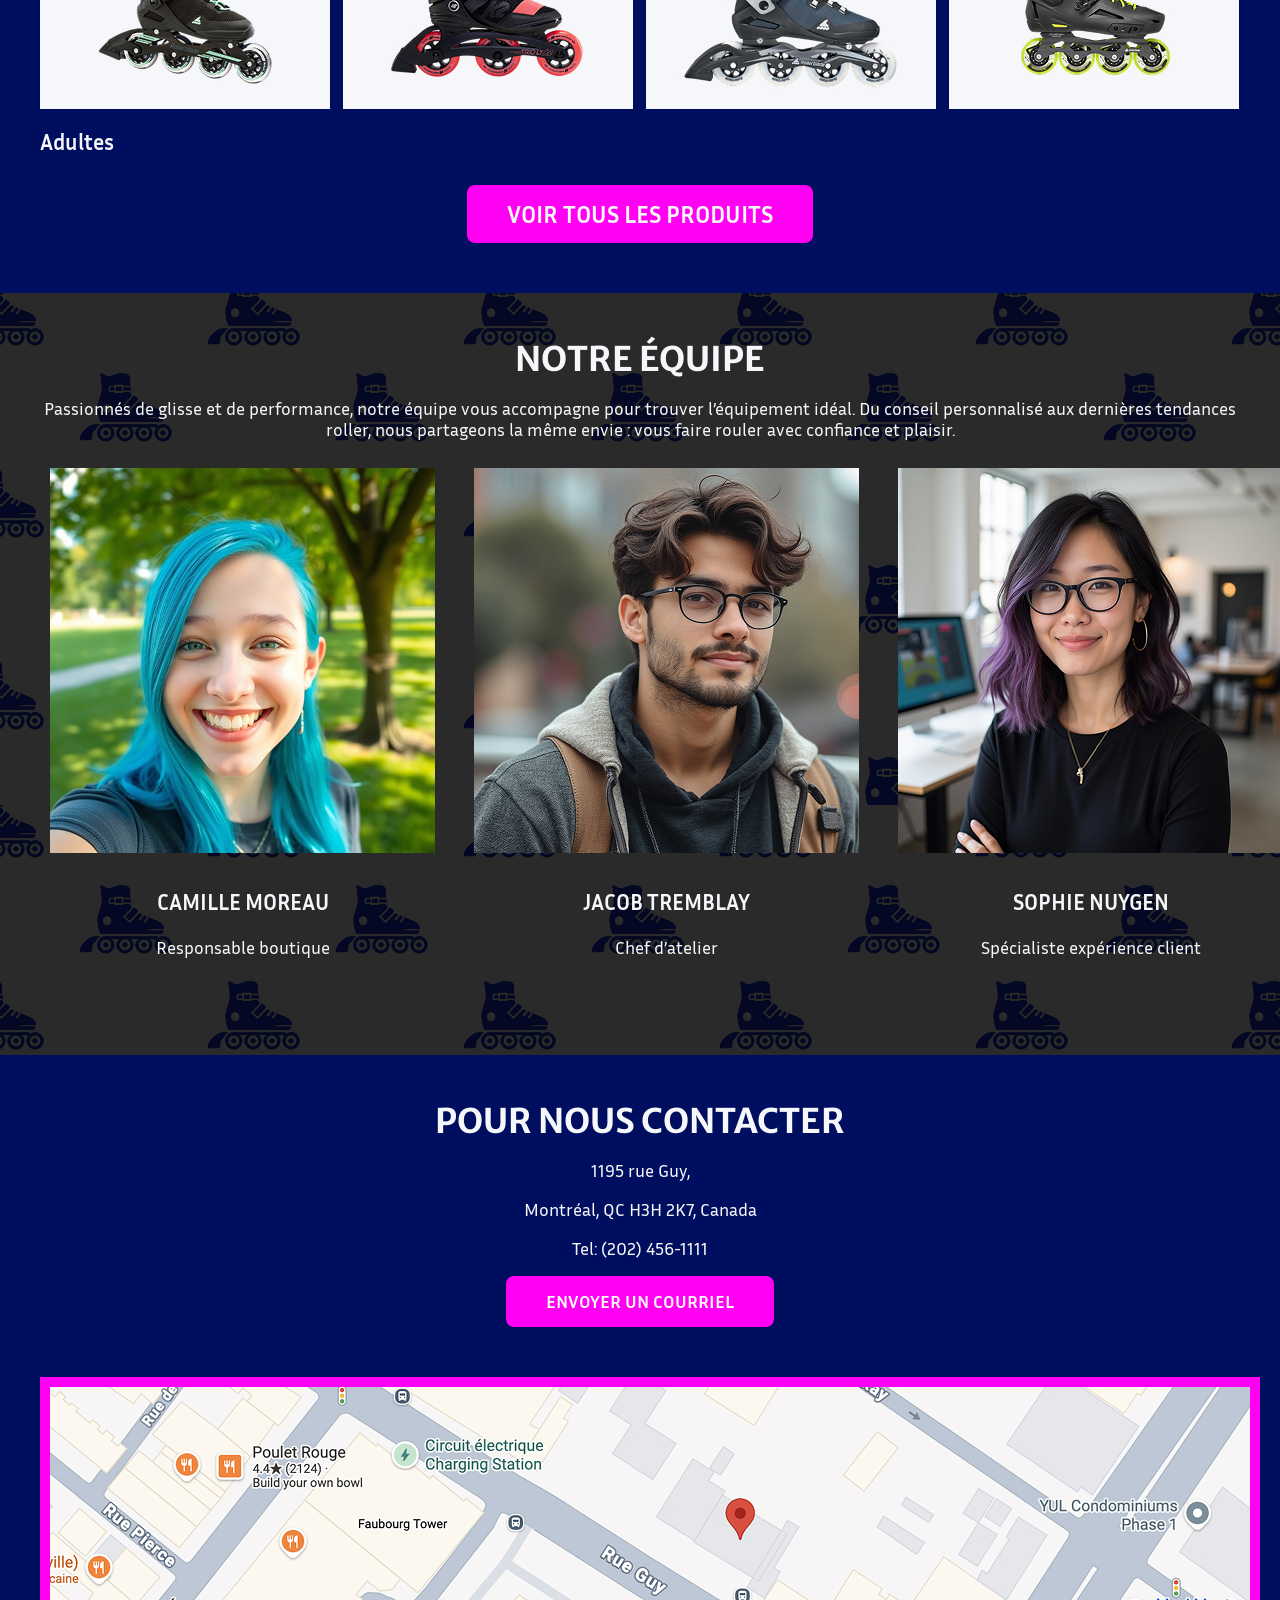
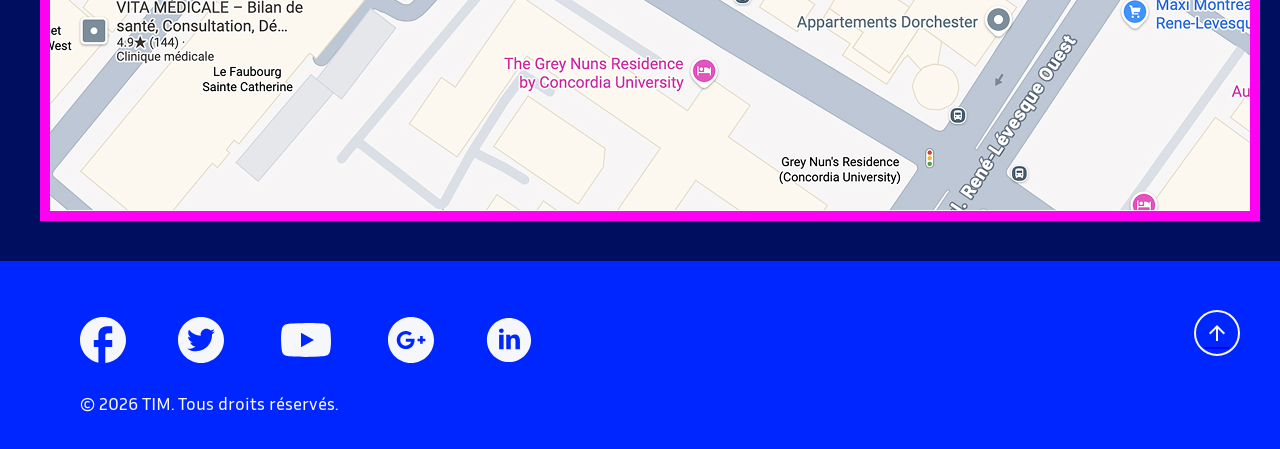
==== commit 305b22ee: "presque fini" ====
--- a/index.html
+++ b/index.html
@@ -20,7 +20,7 @@
 <body>
     <header class="header" id="haut">
         <div class="wrapper">
-            <img src="images/logo.png" alt="logo SportTim">
+            <a href="index.html"><img src="images/logo.png" alt="logo SportTim"></a>
             <nav class="nav">
                 <ul class="menu">
                     <li><a href="#accueil">ACCUEIL</a></li>
@@ -57,16 +57,17 @@
             </div>
 
             <div class="enfants" id="enfants">
-                <a href="ficheproduit.html">
-                    <article class="card"><img src="images/patin1.jpg" alt="">
+
+                <article class="card"><a href="ficheproduit.html"><img src="images/patin1.jpg" alt="">
                         <div class="card-content">
                             <h3>Microblade - Junior</h3>
                             <p> Des rollers junior confortables et stables.</p>
                             <p>199,99 $</p>
                         </div>
-                    </article>
-                </a>
-                <article class="card"><a href="ficheproduit.html"><img src="images/patin2.jpg" alt="">
+                    </a>
+                </article>
+
+                <article class="card"> <a href="ficheproduit.html"><img src="images/patin2.jpg" alt="">
                         <div class="card-content">
                             <h3>Phoenix - Junior</h3>
                             <p> Des rollers colorés et légers.</p>
@@ -74,20 +75,21 @@
                         </div>
                     </a>
                 </article>
-                <article class="card"><a href="ficheproduit.html"><img src="images/patin3.jpg" alt="">
+                <a href="ficheproduit.html">
+                    <article class="card"><img src="images/patin3.jpg" alt="">
                         <div class="card-content">
                             <h3>Charm BOA - Junior</h3>
                             <p> Des rollers confortables et faciles à ajuster.</p>
                             <p>199,99 $</p>
                         </div>
-                    </a>
+                </a>
                 </article>
-                <article class="card"><img src="images/patin4.jpg" alt=""><a href="ficheproduit.html">
-                        <div class="card-content">
-                            <h3>Phoenix - Junior</h3>
-                            <p> Des rollers robustes et amusants.</p>
-                            <p>99,99 $</p>
-                        </div>
+                <article class="card"><a href="ficheproduit.html"></a><img src="images/patin4.jpg" alt="">
+                    <div class="card-content">
+                        <h3>Phoenix - Junior</h3>
+                        <p> Des rollers robustes et amusants.</p>
+                        <p>99,99 $</p>
+                    </div>
                     </a>
                 </article>
             </div>
@@ -117,14 +119,16 @@
                         </div>
                     </a>
                 </article>
-                <article class="card"><a href="ficheproduit.html"><img src="images/patin8.jpg" alt="">
+                <a href="ficheproduit.html">
+                    <article class="card"><img src="images/patin8.jpg" alt="">
                         <div class="card-content">
                             <h3>Lightning 80 - Homme</h3>
                             <p>Des rollers urbains réactifs et confortables.</p>
                             <p>269,99 $</p>
                         </div>
-                    </a>
-                </article>
+
+                    </article>
+                </a>
             </div>
             <h3>Adultes</h3>
             <div class="voir">
@@ -163,7 +167,7 @@
             <p>1195 rue Guy,</p>
             <p>Montréal, QC H3H 2K7, Canada</p>
             <p>Tel: (202) 456-1111</p>
-            <div class="courriel"><a href="#" class="cta">ENVOYER UN COURRIEL</a></div>
+            <div class="courriel"><a href="mailto:support@robtopgames.com" class="cta">ENVOYER UN COURRIEL</a></div>
             <img src="images/map.jpg" alt="localisation du magasin">
         </div>
     </section>
@@ -177,9 +181,8 @@
                     <li><a href="https://www.youtube.com/"><img src="images/youtube.svg" alt="Logo twitter"></a></li>
                     <li><a href="https://workspace.google.com/products/chat/"><img src="images/google+.svg"
                                 alt="Logo google+"></a></li>
-                    <li><a
-                            href="https://www.linkedin.com/"><img
-                                src="images/linkedin.svg" alt="Logo linkedins"></a></li>
+                    <li><a href="https://www.linkedin.com/"><img src="images/linkedin.svg" alt="Logo linkedins"></a>
+                    </li>
                 </ul>
                 <a href="#haut"><span class="material-symbols-outlined">
                         arrow_upward
--- a/css/messtyles.css
+++ b/css/messtyles.css
@@ -66,6 +66,10 @@
     justify-content: space-between;
 }
 
+.logo {
+    height: 60px;
+    width: auto;
+}
 
 .menu {
     display: flex;
@@ -177,6 +181,14 @@
     margin: 0;
 }
 
+.card-content h3 {
+    font: bold 1.37rem "Inria Sans", sans-serif;
+    color: #F6F7FA;
+    padding-top: 20px;
+    padding-bottom: 30px;
+    margin: 0;
+}
+
 .produits .cta {
     font-size: 1.5rem;
     padding: 15px 40px;
@@ -217,6 +229,7 @@
     margin: 0;
 
 }
+
 
 .card img {
     display: block;
@@ -393,12 +406,17 @@
 .produit-vedette img {
     width: 510px;
     height: 330.67px;
+    border: solid 10px transparent;
+}
+
+*/ .produit-vedette img:hover {
     border: solid 10px #FF00F2;
 }
 
-.vedette-contenu{
-    padding-left: 40px;
-}
+.vedette-contenu {
+    padding-left: 10px;
+}
+
 .vedette-contenu p {
     font: normal 1.12rem "Inria Sans", sans-serif;
     color: #F6F7FA;
@@ -431,4 +449,73 @@
 
 .produits2 {
     background-color: #000E5F;
+}
+
+.fiche {
+    background-color: #0026FF;
+    padding: 60px 0;
+}
+
+.fiche p {
+    font: normal 1rem "Inria Sans", sans-serif;
+    color: #F6F7FA;
+    text-align: center;
+}
+
+.fiche h3 {
+    color: #F6F7FA;
+    font-family: "Inria Sans", sans-serif;
+}
+
+.fiche a {
+    color: #F6F7FA;
+    text-decoration: none;
+    font: bold 1.12rem "Inria Sans", sans-serif;
+}
+
+.fiche a:hover {
+    color: #FF00F2;
+}
+
+.fiche-contenu {
+    display: flex;
+    flex-direction: column;
+    justify-content: center;
+    align-items: center;
+    gap: 2px;
+}
+
+.fiche img {
+    width: 510px;
+    height: 370px;
+    border: solid 10px #FF00F2;
+}
+
+.fiche .wrapper {
+    display: flex;
+    gap: 20px;
+}
+
+.recommendations {
+    background-color: #000E5F;
+    padding: 40px 0;
+}
+
+.recommendations h2 {
+    text-align: center;
+    padding-bottom: 30px;
+}
+
+.cards {
+    display: flex;
+    justify-content: center;
+    align-self: center;
+    gap: 20px;
+}
+
+.card-content p {
+    color: #F6F7FA;
+    font: normal 0.87rem "Inria Sans", sans-serif;
+    margin: 0;
+
 }
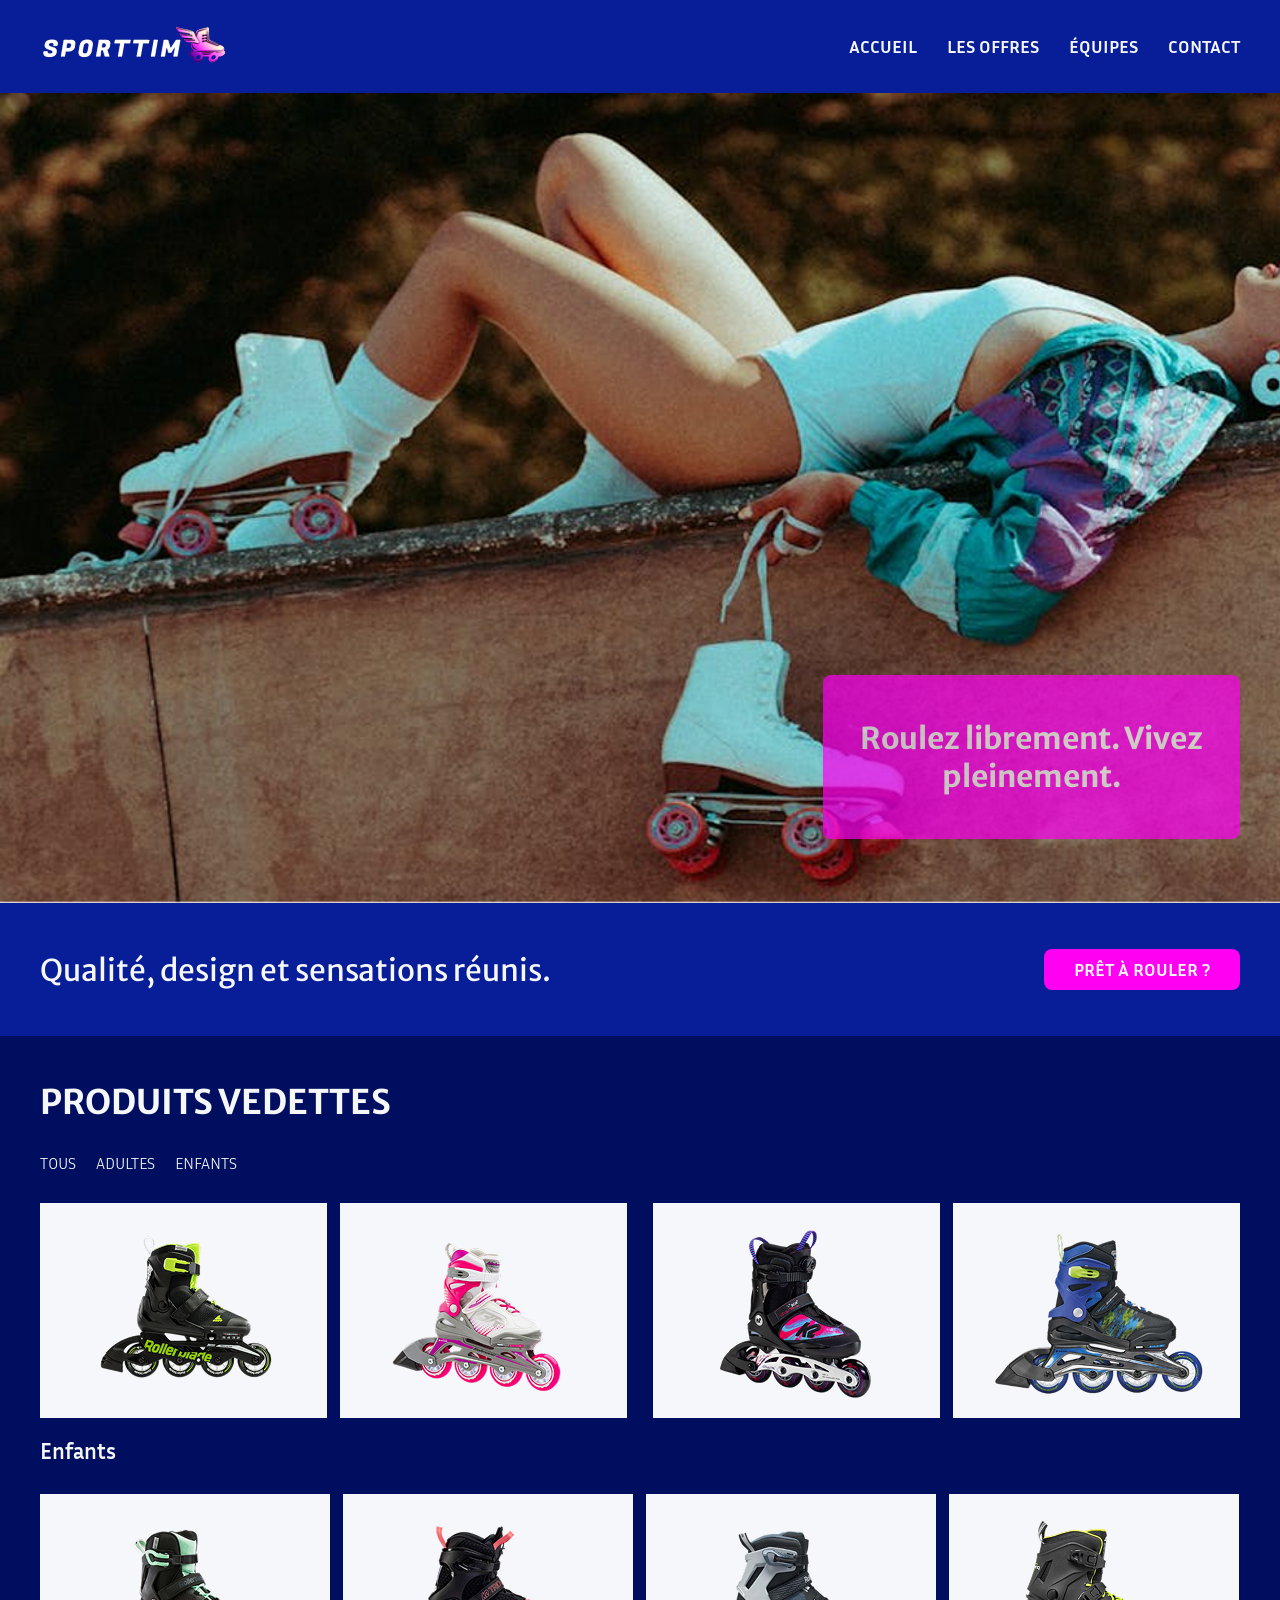
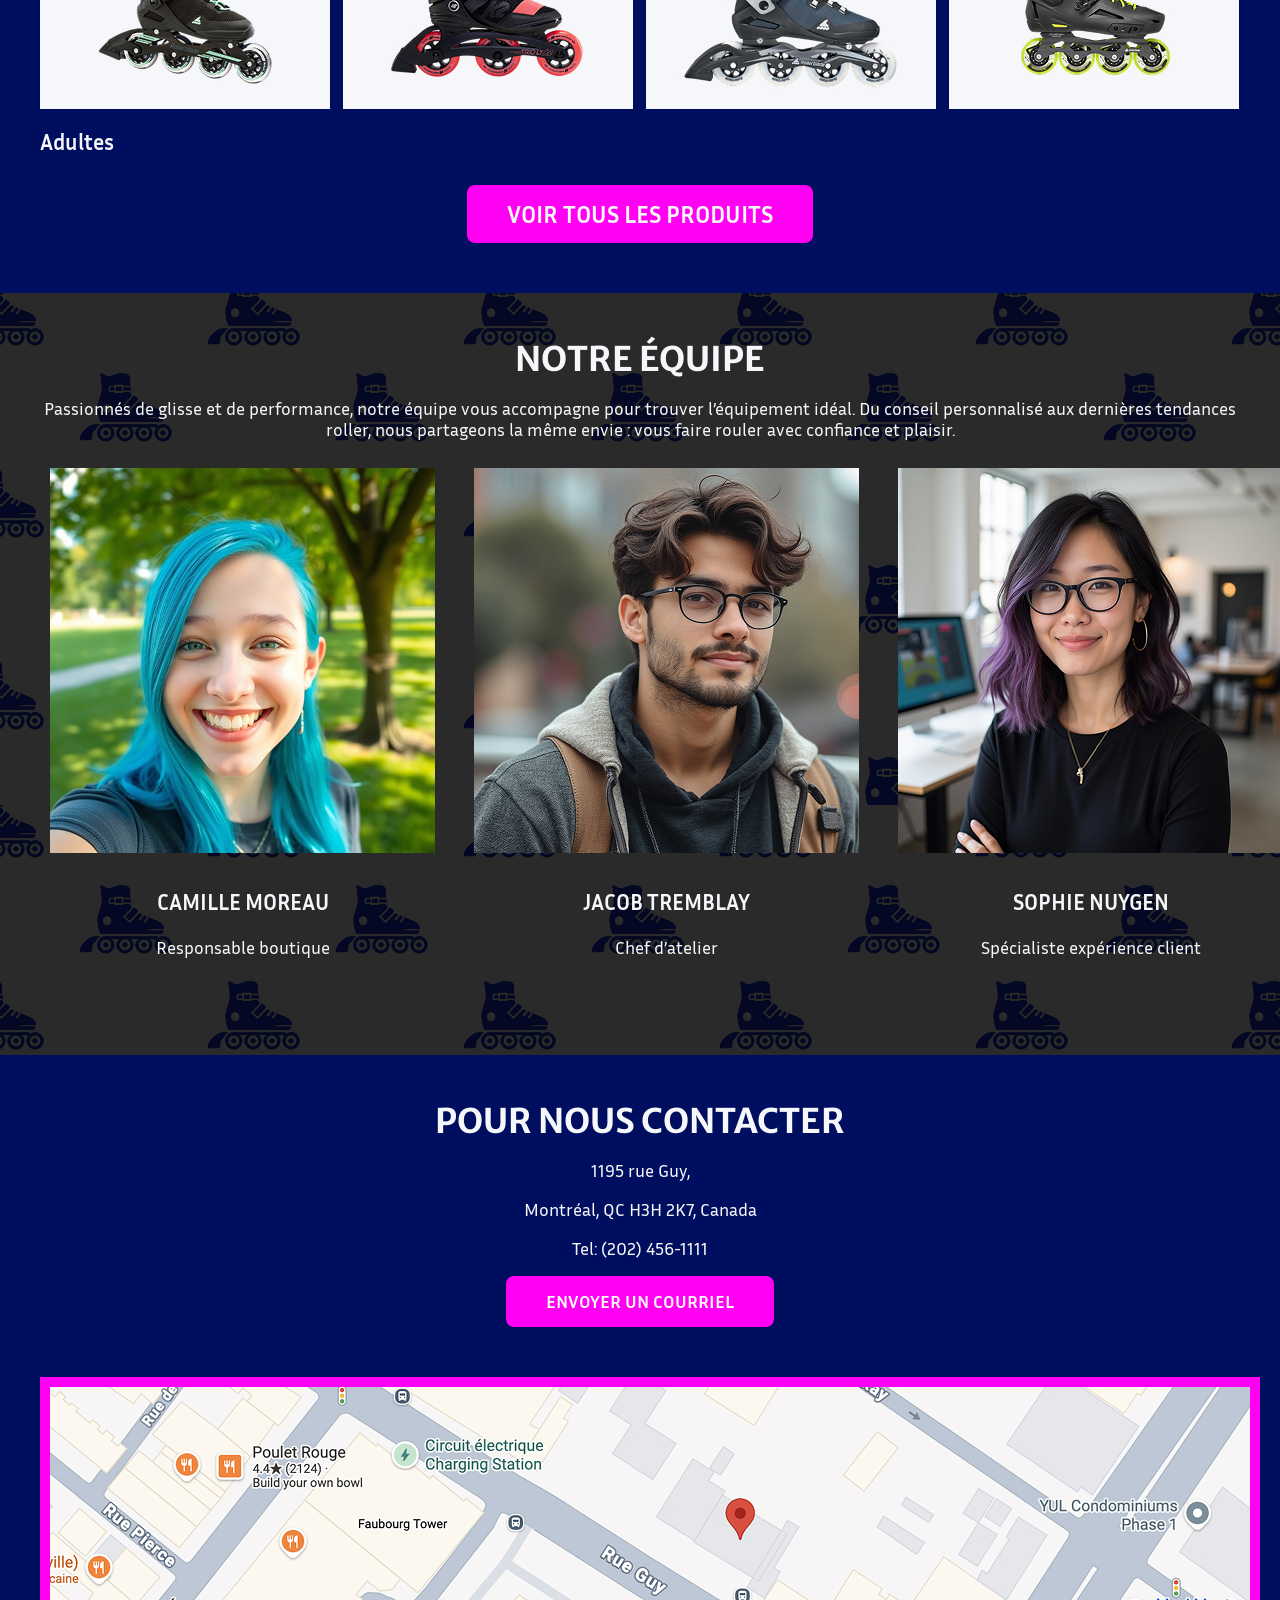
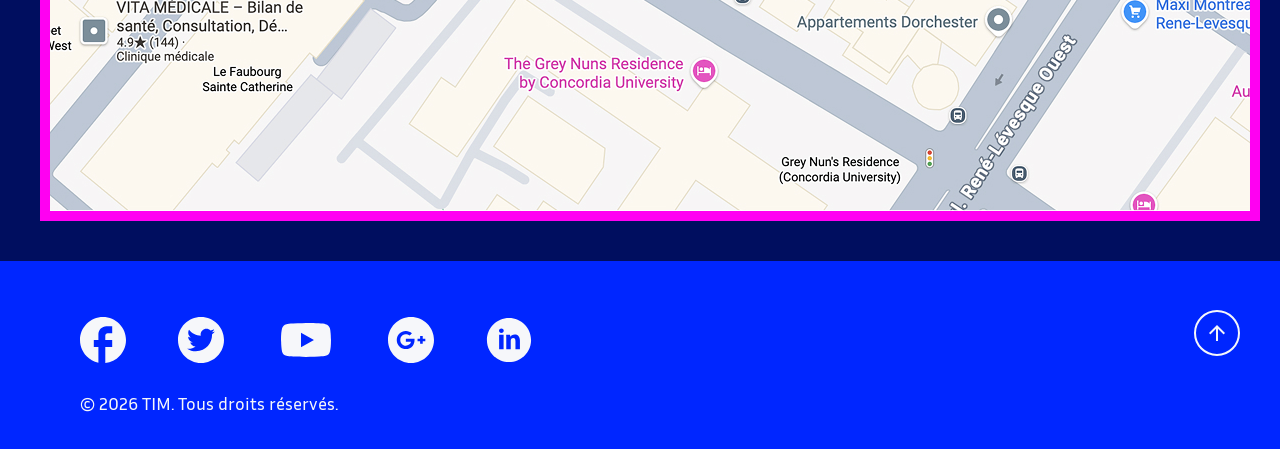
==== commit f8099058: "liens arrangé" ====
--- a/index.html
+++ b/index.html
@@ -24,7 +24,7 @@
             <nav class="nav">
                 <ul class="menu">
                     <li><a href="#accueil">ACCUEIL</a></li>
-                    <li><a href="#produits">LES OFFRES</a></li>
+                    <li><a href="produits.html">LES OFFRES</a></li>
                     <li><a href="#equipe">ÉQUIPES</a></li>
                     <li><a href="#contact">CONTACT</a></li>
                 </ul>
--- a/css/messtyles.css
+++ b/css/messtyles.css
@@ -42,12 +42,14 @@
     text-decoration: none;
     font: bold 1.12rem "Inria Sans", sans-serif;
     text-transform: uppercase;
-
+    transition: all 0.4s ease-out;
 }
 
 .cta:hover {
     background-color: #F6F7FA;
     color: #FF00F2;
+    box-shadow: 0 0 15px #fff;
+    transform: scale(1.2);
 
 }
 
@@ -322,6 +324,7 @@
     padding: 15px 40px;
     border-radius: 8px;
     margin-bottom: 50px;
+
 }
 
 .courriel {
@@ -355,6 +358,10 @@
     display: flex;
     justify-content: space-between;
     align-items: center;
+}
+
+.contenu a {
+    text-decoration: none;
 }
 
 .contenu span {
@@ -368,6 +375,7 @@
     align-items: center;
     color: #F6F7FA;
     margin-top: 30px;
+    text-decoration: none;
 
 }
 
@@ -375,6 +383,7 @@
     color: #FF00F2;
     border: solid 2px #FF00F2;
 }
+
 
 .footer .wrapper {
     display: flex;
@@ -409,7 +418,7 @@
     border: solid 10px transparent;
 }
 
-*/ .produit-vedette img:hover {
+ .produit-vedette img:hover {
     border: solid 10px #FF00F2;
 }
 
@@ -456,6 +465,8 @@
     padding: 60px 0;
 }
 
+
+/*Fiche*/
 .fiche p {
     font: normal 1rem "Inria Sans", sans-serif;
     color: #F6F7FA;
